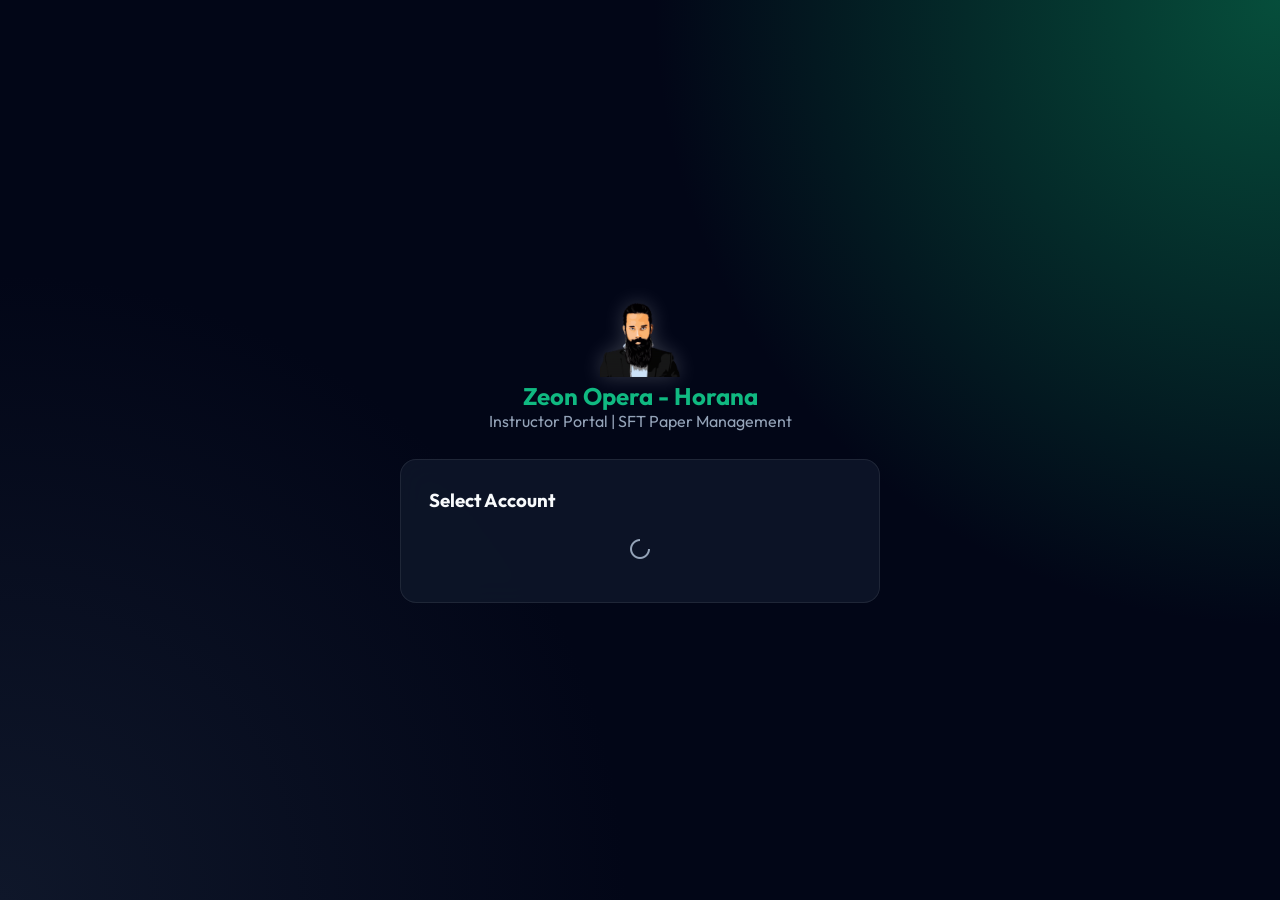
==== index.html @ e2527d13 "Add files via upload" ====
<!DOCTYPE html>
<html lang="si">
<head>
    <meta charset="UTF-8">
    <meta name="viewport" content="width=device-width, initial-scale=1.0, maximum-scale=1.0, user-scalable=no, viewport-fit=cover">
    <title>Paper Marking System - Instructor</title>
    <link rel="stylesheet" href="css/style.css">
    <!-- Boxicons -->
    <link href='https://unpkg.com/boxicons@2.1.4/css/boxicons.min.css' rel='stylesheet'>
    <!-- Supabase -->
    <script src="https://cdn.jsdelivr.net/npm/@supabase/supabase-js@2"></script>
    <!-- HTML5 QRCode -->
    <script src="https://unpkg.com/html5-qrcode" type="text/javascript"></script>
    <!-- QR Code Generator -->
    <script src="https://cdnjs.cloudflare.com/ajax/libs/qrcodejs/1.0.0/qrcode.min.js"></script>
    <!-- Reports -->
    <script src="https://cdnjs.cloudflare.com/ajax/libs/jspdf/2.5.1/jspdf.umd.min.js"></script>
    <script src="https://cdnjs.cloudflare.com/ajax/libs/jspdf-autotable/3.5.28/jspdf.plugin.autotable.min.js"></script>
    <!-- PWA -->
    <link rel="manifest" href="manifest.json">
    <meta name="theme-color" content="#10b981">
    <meta name="apple-mobile-web-app-capable" content="yes">
    <meta name="apple-mobile-web-app-status-bar-style" content="black-translucent">
    <link rel="icon" type="image/png" href="logo.png">
    <link rel="apple-touch-icon" href="logo.png">
</head>
<body>

    <!-- ===================== LOGIN VIEW ===================== -->
    <div class="app-login fade-in" id="app-container">

        <div class="login-box">
            <div class="logo-container">
                <img src="logo.png" alt="Logo">
                <h2 class="mt-2" style="color: var(--primary-color);">Zeon Opera - Horana</h2>
                <p class="text-muted">Instructor Portal | SFT Paper Management</p>
            </div>

            <div class="glass login-card">
                <h3 class="mb-4">Select Account</h3>
                <div class="avatar-list" id="instructor-list">
                    <div class="text-center w-100"><i class='bx bx-loader-alt bx-spin text-muted' style="font-size: 24px;"></i></div>
                </div>

                <div id="login-form" class="mt-4 d-none">
                    <h4 id="selected-name" class="mb-4 text-center">Name</h4>
                    <div class="input-group">
                        <label>Password / පින් අංකය</label>
                        <input type="password" id="login-password" placeholder="••••••••">
                    </div>
                    <button class="btn btn-primary w-100" style="width: 100%" onclick="loginWithPassword()">
                        <i class='bx bx-log-in'></i> Login
                    </button>

                    <div class="mt-4 text-center">
                        <p class="text-muted" style="font-size: 12px; letter-spacing: 1px;">ශ්‍රී ලාංකීය සිසුන්ගේ SFT BRAND එක</p>
                        <button class="btn" style="width: 100%" onclick="loginWithBiometrics()">
                            <i class='bx bx-fingerprint'></i> Face ID / Fingerprint
                        </button>
                    </div>

                    <div class="mt-4" style="display: flex; gap: 10px; border-top: 1px solid var(--border-color); padding-top: 20px;">
                        <a href="admin.html" class="btn" style="flex: 1; font-size: 13px; background: rgba(255,255,255,0.05);">
                            <i class='bx bx-shield-quarter'></i> Admin
                        </a>
                        <a href="student.html" class="btn" style="flex: 1; font-size: 13px; background: rgba(255,255,255,0.05);">
                            <i class='bx bx-user'></i> Student
                        </a>
                        <a href="https://malakapriyadarshana.lk" target="_blank" class="btn" style="flex: 1; font-size: 13px; background: rgba(16,185,129,0.08); color: var(--primary-color);">
                            <i class='bx bx-globe'></i> Website
                        </a>
                    </div>

                    <div class="mt-4">
                        <button class="btn btn-danger" style="width: 100%" onclick="requestPasswordReset()">
                            <i class='bx bx-reset'></i> Forgot Password? Request Reset
                        </button>
                    </div>
                </div>
            </div>
        </div>
    </div>

    <!-- ===================== DASHBOARD VIEW ===================== -->
    <div id="dashboard-view" class="dashboard-layout d-none">

        <!-- ===== PC: Left Sidebar ===== -->
        <aside class="pc-sidebar">
            <div class="sidebar-brand">
                <img src="MiniLogo.png" alt="Logo">
                <div>
                    <div class="brand-name">Zeon Opera</div>
                    <div class="brand-sub">Horana Branch</div>
                </div>
            </div>

            <nav class="sidebar-nav">
                <a href="#" class="sidebar-link active" id="pc-link-scanner" onclick="switchTab('scanner'); return false;">
                    <i class='bx bx-scan'></i>
                    <span>Scanner</span>
                </a>
                <a href="#" class="sidebar-link" id="pc-link-reports" onclick="switchTab('reports'); return false;">
                    <i class='bx bxs-file-pdf'></i>
                    <span>Reports</span>
                </a>
                <a href="#" class="sidebar-link" id="pc-link-profile" onclick="switchTab('profile'); return false;">
                    <i class='bx bx-user-circle'></i>
                    <span>Profile</span>
                </a>
            </nav>

            <div class="sidebar-footer">
                <div class="sidebar-user">
                    <img id="pc-user-avatar" src="https://via.placeholder.com/36" alt="Avatar">
                    <span id="pc-user-name">User</span>
                </div>
                <button class="btn btn-danger sidebar-logout" onclick="logout()">
                    <i class='bx bx-log-out'></i>
                    <span>Logout</span>
                </button>
                <a href="https://malakapriyadarshana.lk" target="_blank" class="sidebar-website-link">
                    <i class='bx bx-globe'></i> malakapriyadarshana.lk
                </a>
            </div>
        </aside>

        <!-- ===== Main Content Area ===== -->
        <main class="dashboard-main">

            <!-- Mobile Top Header -->
            <header class="mobile-header">
                <div class="mobile-header-brand">
                    <img src="MiniLogo.png" alt="Logo">
                    <div>
                        <span class="brand-name">Zeon Opera</span>
                        <span class="brand-sub">Horana</span>
                    </div>
                </div>
                <div class="mobile-header-right">
                    <span id="current-user-name" class="mobile-username"></span>
                    <img id="mobile-user-avatar" src="https://via.placeholder.com/36" alt="Avatar" class="mobile-avatar" onclick="switchTab('profile')">
                </div>
            </header>

            <!-- Content Sections -->
            <div class="content-area">

                <!-- Scanner Section -->
                <div id="scanner-section">
                    <div class="glass section-card">
                        <h3 class="mb-4"><i class='bx bx-scan'></i> Scan Class Card</h3>

                        <div class="input-group">
                            <label>Select Paper Number</label>
                            <select id="paper-select" onchange="toggleNoteField()">
                                <!-- JS will populate -->
                            </select>
                        </div>

                        <div id="note-group" class="input-group d-none">
                            <label id="note-label">Additional Note</label>
                            <input type="text" id="paper-note" placeholder="Type here...">
                        </div>

                        <div id="reader"></div>

                        <div class="mt-4 text-center">
                            <button id="start-scan-btn" class="btn btn-primary" style="width: 100%">
                                <i class='bx bx-camera'></i> Start Scanner
                            </button>
                            <button id="stop-scan-btn" class="btn btn-danger d-none" style="width: 100%">
                                <i class='bx bx-stop-circle'></i> Stop Scanner
                            </button>
                        </div>

                        <div class="input-group mt-4">
                            <label>Or enter ID manually:</label>
                            <div style="display: flex; gap: 10px;">
                                <input type="text" id="manual-id" placeholder="e.g. 241023" style="flex: 1;">
                                <button class="btn btn-primary" onclick="processManualId()">Mark</button>
                            </div>
                        </div>
                    </div>
                </div>

                <!-- Profile Section -->
                <div id="profile-section" class="d-none">
                    <div class="glass section-card">
                        <h3><i class='bx bx-user-circle'></i> Profile Settings</h3>

                        <div class="text-center mt-4 mb-4">
                            <div style="position: relative; display: inline-block;">
                                <img id="current-profile-img" src="https://via.placeholder.com/100" style="width: 100px; height: 100px; border-radius: 50%; object-fit: cover; border: 3px solid var(--primary-color);">
                                <label for="avatar-upload" style="position: absolute; bottom: 0; right: 0; background: var(--primary-color); width: 32px; height: 32px; border-radius: 50%; display: flex; align-items: center; justify-content: center; cursor: pointer; border: 2px solid var(--bg-color);">
                                    <i class='bx bx-camera' style="color: white; font-size: 18px;"></i>
                                </label>
                                <input type="file" id="avatar-upload" accept="image/*" style="display: none;" onchange="uploadAvatar(this)">
                            </div>
                            <p class="text-muted mt-2" style="font-size: 12px;">Tap camera to change avatar</p>
                        </div>

                        <div class="input-group mt-4">
                            <label>Change Password</label>
                            <input type="password" id="old-pass" placeholder="Current Password">
                            <input type="password" id="new-pass" placeholder="New Password" class="mt-4">
                            <button class="btn btn-primary mt-4" onclick="changePassword()">Update Password</button>
                        </div>

                        <hr style="border-color: var(--border-color); margin: 20px 0;">

                        <h4>Biometric Login</h4>
                        <p class="text-muted" style="font-size: 14px; margin-bottom: 15px;">Enable Face ID, Touch ID, or Screen Lock</p>
                        <button class="btn btn-primary w-100" onclick="setupBiometrics()">
                            <i class='bx bx-fingerprint'></i> Setup Biometrics
                        </button>
                        <button class="btn btn-danger w-100 mt-4" onclick="removeBiometrics()">
                            <i class='bx bx-trash'></i> Remove Biometrics
                        </button>

                        <button class="btn btn-danger w-100 mt-4" style="background: #ef4444;" onclick="logout()">
                            <i class='bx bx-log-out'></i> Logout Account
                        </button>
                    </div>

                    <div class="glass section-card mt-4" style="text-align: center;">
                        <h3><i class='bx bx-qr-scan'></i> Student Registration QR</h3>
                        <p class="text-muted" style="font-size: 13px; margin-bottom: 15px;">Students can scan this to update their details.</p>

                        <div id="student-qr-display" style="background: white; padding: 15px; display: inline-block; border-radius: 12px; margin-bottom: 15px;"></div>

                        <div style="display: flex; gap: 10px;">
                            <input type="text" id="share-link" readonly style="flex: 1; background: rgba(0,0,0,0.2); border: 1px solid var(--border-color); color: var(--text-color); padding: 10px; border-radius: 8px; font-size: 12px;">
                            <button class="btn btn-primary" onclick="copyShareLink()"><i class='bx bx-copy'></i></button>
                        </div>
                        <button class="btn btn-primary w-100 mt-4" onclick="downloadQR()">
                            <i class='bx bx-download'></i> Download QR Code
                        </button>
                    </div>
                </div>

                <!-- Reports Section -->
                <div id="reports-section" class="d-none">
                    <div class="glass section-card">
                        <h3><i class='bx bxs-file-pdf'></i> Export Attendance Report</h3>
                        <p class="text-muted mb-4" style="font-size: 13px;">Select papers and month to generate a marking checklist PDF.</p>

                        <div class="input-group">
                            <label>Filter by Month</label>
                            <input type="month" id="export-month">
                        </div>

                        <div style="margin-bottom: 15px; display: flex; gap: 10px;">
                            <button class="btn btn-primary" style="font-size: 12px; padding: 8px 12px;" onclick="selectAllPapers(true)">Select All</button>
                            <button class="btn" style="font-size: 12px; padding: 8px 12px;" onclick="selectAllPapers(false)">Deselect All</button>
                        </div>

                        <div id="export-paper-grid" class="grid-cards" style="grid-template-columns: repeat(auto-fill, minmax(130px, 1fr)); gap: 8px; max-height: 250px; overflow-y: auto; padding: 10px; background: rgba(0,0,0,0.2); border-radius: 12px; margin-bottom: 20px;"></div>

                        <button class="btn btn-primary w-100" onclick="generatePDF()">
                            <i class='bx bxs-file-pdf'></i> Generate PDF Report
                        </button>
                    </div>

                    <div class="table-container mt-4">
                        <div class="flex-between mb-4">
                            <h3>Detailed Attendance</h3>
                            <button class="btn btn-primary" style="padding: 6px 12px;" onclick="loadReports()"><i class='bx bx-refresh'></i></button>
                        </div>
                        <div style="overflow-x: auto;">
                            <table style="font-size: 13px;">
                                <thead>
                                    <tr>
                                        <th>ID</th>
                                        <th>Student Name</th>
                                        <th>Paper</th>
                                        <th>Time</th>
                                    </tr>
                                </thead>
                                <tbody id="detailed-attendance-table"></tbody>
                            </table>
                        </div>
                    </div>
                </div>

            </div><!-- end content-area -->
        </main>

        <!-- ===== Mobile: Bottom Nav Bar ===== -->
        <nav id="main-nav" class="mobile-nav">
            <a href="#" class="mobile-nav-item active" id="mob-link-scanner" onclick="switchTab('scanner'); return false;">
                <i class='bx bx-scan'></i>
                <span>Scanner</span>
            </a>
            <a href="#" class="mobile-nav-item" id="mob-link-reports" onclick="switchTab('reports'); return false;">
                <i class='bx bxs-file-pdf'></i>
                <span>Reports</span>
            </a>
            <a href="#" class="mobile-nav-item" id="mob-link-profile" onclick="switchTab('profile'); return false;">
                <i class='bx bx-user-circle'></i>
                <span>Profile</span>
            </a>
            <a href="https://malakapriyadarshana.lk" target="_blank" class="mobile-nav-item">
                <i class='bx bx-globe'></i>
                <span>Website</span>
            </a>
        </nav>

    </div><!-- end dashboard-layout -->

    <!-- Force Change Password Modal -->
    <div class="modal-overlay" id="force-pass-modal">
        <div class="modal-content glass">
            <h3>Welcome!</h3>
            <p class="text-muted mt-4">Please set a new password to continue.</p>
            <div class="input-group mt-4">
                <input type="password" id="force-new-pass" placeholder="New Password">
            </div>
            <button class="btn btn-primary w-100 mt-4" style="width: 100%" onclick="saveNewPassword()">Save & Continue</button>
        </div>
    </div>

    <!-- Success Modal -->
    <div class="modal-overlay" id="success-modal" onclick="closeSuccessModal()">
        <div class="modal-content glass text-center" style="border-color: var(--primary-color);">
            <i class='bx bxs-check-circle' style="font-size: 80px; color: var(--primary-color);"></i>
            <h2 class="mt-4">Success!</h2>
            <p id="success-msg" class="mt-2" style="font-size: 18px;"></p>
            <p class="text-muted mt-4" style="font-size: 12px;">Tap anywhere to close (Auto-closes in 5s)</p>
        </div>
    </div>

    <!-- Toast -->
    <div id="toast" class="toast">
        <i class='bx bx-info-circle'></i>
        <span id="toast-msg">Message</span>
    </div>

    <!-- Scripts -->
    <script src="js/supabase-config.js"></script>
    <script src="js/instructor.js"></script>
    <script>
        if ('serviceWorker' in navigator) {
            navigator.serviceWorker.register('sw.js');
        }
    </script>
</body>
</html>
---- css/style.css ----
@import url('https://fonts.googleapis.com/css2?family=Outfit:wght@300;400;500;600;700&display=swap');

/* ==============================
   CSS VARIABLES
============================== */
:root {
    --bg-color: #020617;
    --surface-color: rgba(15, 23, 42, 0.85);
    --primary-color: #10b981;
    --primary-glow: rgba(16, 185, 129, 0.35);
    --text-color: #f8fafc;
    --text-muted: #94a3b8;
    --border-color: rgba(255, 255, 255, 0.08);
    --danger-color: #f43f5e;
    --sidebar-width: 240px;
    --mobile-nav-height: 65px;
}

/* ==============================
   BASE
============================== */
* { margin: 0; padding: 0; box-sizing: border-box; font-family: 'Outfit', sans-serif; }

body {
    background: radial-gradient(circle at top right, #064e3b, transparent 40%),
                radial-gradient(circle at bottom left, #0f172a, transparent 40%),
                var(--bg-color);
    background-attachment: fixed;
    color: var(--text-color);
    min-height: 100vh;
    overflow-x: hidden;
}

/* ==============================
   GLASS UTILITY
============================== */
.glass {
    background: var(--surface-color);
    backdrop-filter: blur(14px);
    -webkit-backdrop-filter: blur(14px);
    border: 1px solid var(--border-color);
    border-radius: 16px;
}

/* ==============================
   ANIMATIONS
============================== */
@keyframes fadeIn {
    from { opacity: 0; transform: translateY(10px); }
    to { opacity: 1; transform: translateY(0); }
}
.fade-in { animation: fadeIn 0.4s ease forwards; }

/* ==============================
   BUTTONS
============================== */
.btn {
    background: var(--surface-color);
    color: var(--text-color);
    border: 1px solid var(--border-color);
    padding: 12px 20px;
    border-radius: 12px;
    font-size: 15px;
    font-weight: 500;
    cursor: pointer;
    transition: all 0.3s ease;
    display: inline-flex;
    align-items: center;
    justify-content: center;
    gap: 8px;
    text-decoration: none;
}
.btn:hover { background: rgba(255,255,255,0.1); }
.btn-primary {
    background: var(--primary-color);
    color: #fff;
    border: none;
    box-shadow: 0 4px 15px var(--primary-glow);
}
.btn-primary:hover {
    background: #059669;
    box-shadow: 0 6px 20px var(--primary-glow);
    transform: translateY(-2px);
}
.btn-danger { background: var(--danger-color); color: #fff; border: none; }
.w-100 { width: 100%; }

/* ==============================
   INPUTS
============================== */
.input-group {
    margin-bottom: 16px;
    display: flex;
    flex-direction: column;
    gap: 6px;
}
.input-group label { font-size: 14px; color: var(--text-muted); }
.input-group input,
.input-group select {
    background: rgba(0,0,0,0.25);
    border: 1px solid var(--border-color);
    color: var(--text-color);
    padding: 13px 14px;
    border-radius: 12px;
    font-size: 15px;
    outline: none;
    transition: all 0.3s ease;
    width: 100%;
}
.input-group input:focus,
.input-group select:focus {
    border-color: var(--primary-color);
    box-shadow: 0 0 0 2px var(--primary-glow);
}

/* ==============================
   SCANNER
============================== */
#reader { width: 100%; border-radius: 16px; overflow: hidden; border: 2px solid var(--border-color); }
#reader video { object-fit: cover; }

/* ==============================
   AVATARS (Login)
============================== */
.avatar-list {
    display: flex;
    gap: 15px;
    overflow-x: auto;
    padding: 10px 0;
    scrollbar-width: none;
}
.avatar-list::-webkit-scrollbar { display: none; }
.avatar-item {
    display: flex;
    flex-direction: column;
    align-items: center;
    gap: 8px;
    cursor: pointer;
    opacity: 0.6;
    transition: all 0.3s ease;
}
.avatar-item.active { opacity: 1; transform: scale(1.1); }
.avatar-item img { width: 60px; height: 60px; border-radius: 50%; border: 2px solid transparent; object-fit: cover; }
.avatar-item.active img { border-color: var(--primary-color); box-shadow: 0 0 15px var(--primary-glow); }
.avatar-item span { font-size: 12px; white-space: nowrap; }

/* ==============================
   LOGIN VIEW
============================== */
.app-login {
    min-height: 100vh;
    display: flex;
    align-items: center;
    justify-content: center;
    padding: 20px;
}
.login-box { width: 100%; max-width: 480px; }
.login-card { padding: 28px; }
.logo-container { text-align: center; margin-bottom: 28px; }
.logo-container img { height: 80px; object-fit: contain; filter: drop-shadow(0 0 10px rgba(255,255,255,0.2)); }

/* ==============================
   DASHBOARD LAYOUT
============================== */
.dashboard-layout {
    display: flex;
    min-height: 100vh;
}

/* ==============================
   PC SIDEBAR (≥769px)
============================== */
.pc-sidebar {
    width: var(--sidebar-width);
    background: rgba(10, 17, 35, 0.98);
    border-right: 1px solid var(--border-color);
    display: flex;
    flex-direction: column;
    position: fixed;
    left: 0; top: 0;
    height: 100vh;
    z-index: 100;
    padding: 24px 16px;
    transition: width 0.3s ease;
}

.sidebar-brand {
    display: flex;
    align-items: center;
    gap: 12px;
    margin-bottom: 36px;
    padding: 0 8px;
}
.sidebar-brand img { height: 36px; }
.brand-name { font-weight: 700; font-size: 15px; line-height: 1.2; }
.brand-sub { font-size: 11px; color: var(--text-muted); }

.sidebar-nav {
    display: flex;
    flex-direction: column;
    gap: 6px;
    flex: 1;
}

.sidebar-link {
    display: flex;
    align-items: center;
    gap: 12px;
    padding: 12px 14px;
    border-radius: 12px;
    color: var(--text-muted);
    text-decoration: none;
    font-size: 14px;
    font-weight: 500;
    transition: all 0.25s ease;
}
.sidebar-link i { font-size: 20px; flex-shrink: 0; }
.sidebar-link:hover { background: rgba(255,255,255,0.06); color: var(--text-color); }
.sidebar-link.active { background: rgba(16,185,129,0.12); color: var(--primary-color); }

.sidebar-footer {
    border-top: 1px solid var(--border-color);
    padding-top: 16px;
    display: flex;
    flex-direction: column;
    gap: 10px;
}

.sidebar-user {
    display: flex;
    align-items: center;
    gap: 10px;
    padding: 8px 6px;
}
.sidebar-user img { width: 36px; height: 36px; border-radius: 50%; object-fit: cover; border: 2px solid var(--primary-color); }
.sidebar-user span { font-size: 13px; font-weight: 600; }

.sidebar-logout {
    width: 100%;
    padding: 10px;
    font-size: 14px;
}

.sidebar-website-link {
    display: flex;
    align-items: center;
    justify-content: center;
    gap: 6px;
    font-size: 11px;
    color: var(--primary-color);
    text-decoration: none;
    padding: 6px;
    border-radius: 8px;
    background: rgba(16,185,129,0.06);
    transition: all 0.2s;
}
.sidebar-website-link:hover { background: rgba(16,185,129,0.15); }

/* ==============================
   MAIN CONTENT (PC)
============================== */
.dashboard-main {
    margin-left: var(--sidebar-width);
    flex: 1;
    display: flex;
    flex-direction: column;
    min-height: 100vh;
}

.content-area {
    padding: 32px;
    flex: 1;
    max-width: 900px;
    width: 100%;
}

.section-card { padding: 24px; }
.mt-4 { margin-top: 16px; }
.mb-4 { margin-bottom: 16px; }

/* Mobile header — hidden on PC */
.mobile-header { display: none; }

/* Mobile nav — hidden on PC */
.mobile-nav { display: none; }

/* ==============================
   MOBILE STYLES (≤768px)
============================== */
@media (max-width: 768px) {

    /* Hide PC sidebar */
    .pc-sidebar { display: none; }

    /* Full-width main */
    .dashboard-main { margin-left: 0; }

    .content-area {
        padding: 16px;
        padding-top: 72px;   /* space for mobile header */
        padding-bottom: calc(var(--mobile-nav-height) + env(safe-area-inset-bottom) + 10px);
    }

    .section-card { padding: 18px 16px; }

    /* Mobile Top Header */
    .mobile-header {
        display: flex;
        align-items: center;
        justify-content: space-between;
        position: fixed;
        top: 0; left: 0; right: 0;
        height: 60px;
        padding: 0 16px;
        padding-top: env(safe-area-inset-top);
        background: rgba(10, 17, 35, 0.97);
        backdrop-filter: blur(14px);
        border-bottom: 1px solid var(--border-color);
        z-index: 200;
    }
    .mobile-header-brand {
        display: flex;
        align-items: center;
        gap: 10px;
    }
    .mobile-header-brand img { height: 32px; }
    .mobile-header-brand .brand-name { font-size: 14px; font-weight: 700; display: block; line-height: 1.2; }
    .mobile-header-brand .brand-sub { font-size: 10px; color: var(--text-muted); display: block; }
    .mobile-header-right { display: flex; align-items: center; gap: 10px; }
    .mobile-username { font-size: 13px; color: var(--text-muted); }
    .mobile-avatar { width: 34px; height: 34px; border-radius: 50%; object-fit: cover; border: 2px solid var(--primary-color); cursor: pointer; }

    /* Mobile Bottom Nav */
    .mobile-nav {
        display: flex !important;
        position: fixed;
        bottom: 0; left: 0; right: 0;
        height: var(--mobile-nav-height);
        padding-bottom: env(safe-area-inset-bottom);
        background: rgba(10, 17, 35, 0.97);
        backdrop-filter: blur(14px);
        border-top: 1px solid var(--border-color);
        z-index: 200;
        justify-content: space-around;
        align-items: center;
    }
    .mobile-nav-item {
        display: flex;
        flex-direction: column;
        align-items: center;
        gap: 3px;
        color: var(--text-muted);
        text-decoration: none;
        font-size: 10px;
        font-weight: 500;
        padding: 8px 14px;
        border-radius: 12px;
        transition: all 0.2s ease;
    }
    .mobile-nav-item i { font-size: 22px; }
    .mobile-nav-item.active { color: var(--primary-color); }
    .mobile-nav-item.active i { filter: drop-shadow(0 0 6px var(--primary-color)); }

    /* Responsive grid */
    .grid-2 { grid-template-columns: 1fr !important; }
    .flex-between { flex-direction: column; align-items: flex-start; gap: 10px; }
    .flex-between > div { text-align: left !important; }

    h2 { font-size: 20px; }
    h3 { font-size: 17px; }

    .btn { font-size: 14px; padding: 11px 16px; }
    .input-group input,
    .input-group select { padding: 12px; font-size: 15px; }
}

/* ==============================
   MODALS
============================== */
.modal-overlay {
    position: fixed;
    inset: 0;
    background: rgba(0,0,0,0.8);
    backdrop-filter: blur(5px);
    display: flex;
    align-items: center;
    justify-content: center;
    z-index: 2000;
    opacity: 0;
    pointer-events: none;
    transition: opacity 0.3s ease;
}
.modal-overlay.active { opacity: 1; pointer-events: all; }
.modal-content {
    width: 90%;
    max-width: 420px;
    padding: 28px;
    transform: scale(0.9);
    transition: transform 0.3s ease;
}
.modal-overlay.active .modal-content { transform: scale(1); }
.close-btn {
    position: absolute;
    top: 15px; right: 15px;
    background: none; border: none;
    color: var(--text-color);
    font-size: 24px; cursor: pointer;
}

/* ==============================
   TOAST
============================== */
.toast {
    position: fixed;
    top: 20px;
    left: 50%;
    transform: translateX(-50%) translateY(-100px);
    padding: 12px 24px;
    border-radius: 30px;
    background: rgba(20, 30, 55, 0.95);
    border: 1px solid var(--border-color);
    color: white;
    font-weight: 500;
    box-shadow: 0 4px 20px rgba(0,0,0,0.4);
    z-index: 3000;
    transition: transform 0.4s cubic-bezier(0.175, 0.885, 0.32, 1.275);
    display: flex;
    align-items: center;
    gap: 10px;
    font-size: 14px;
    white-space: nowrap;
}
.toast.show { transform: translateX(-50%) translateY(0); }
.toast.success { border-left: 4px solid var(--primary-color); }
.toast.error { border-left: 4px solid var(--danger-color); }

/* ==============================
   TABLES & REPORTS
============================== */
.table-container {
    background: var(--surface-color);
    border-radius: 20px;
    border: 1px solid var(--border-color);
    padding: 24px;
    overflow: hidden;
}
table { width: 100%; border-collapse: separate; border-spacing: 0 8px; }
th { padding: 10px 14px; color: var(--text-muted); font-weight: 500; font-size: 13px; text-align: left; }
td { padding: 14px; background: rgba(255,255,255,0.03); font-size: 13px; }
tr td:first-child { border-radius: 12px 0 0 12px; }
tr td:last-child { border-radius: 0 12px 12px 0; }
tr:hover td { background: rgba(16,185,129,0.05); }

.badge { padding: 4px 10px; border-radius: 8px; font-size: 11px; font-weight: 600; }
.badge-success { background: rgba(16,185,129,0.12); color: var(--primary-color); }
.badge-warning { background: rgba(245,158,11,0.12); color: #f59e0b; }

.grid-cards { display: grid; gap: 12px; }
.grid-2 { display: grid; grid-template-columns: 1fr 1fr; gap: 10px; }

/* ==============================
   UTILS
============================== */
.text-center { text-align: center; }
.text-muted { color: var(--text-muted); }
.d-none { display: none !important; }
.flex-between { display: flex; justify-content: space-between; align-items: center; }
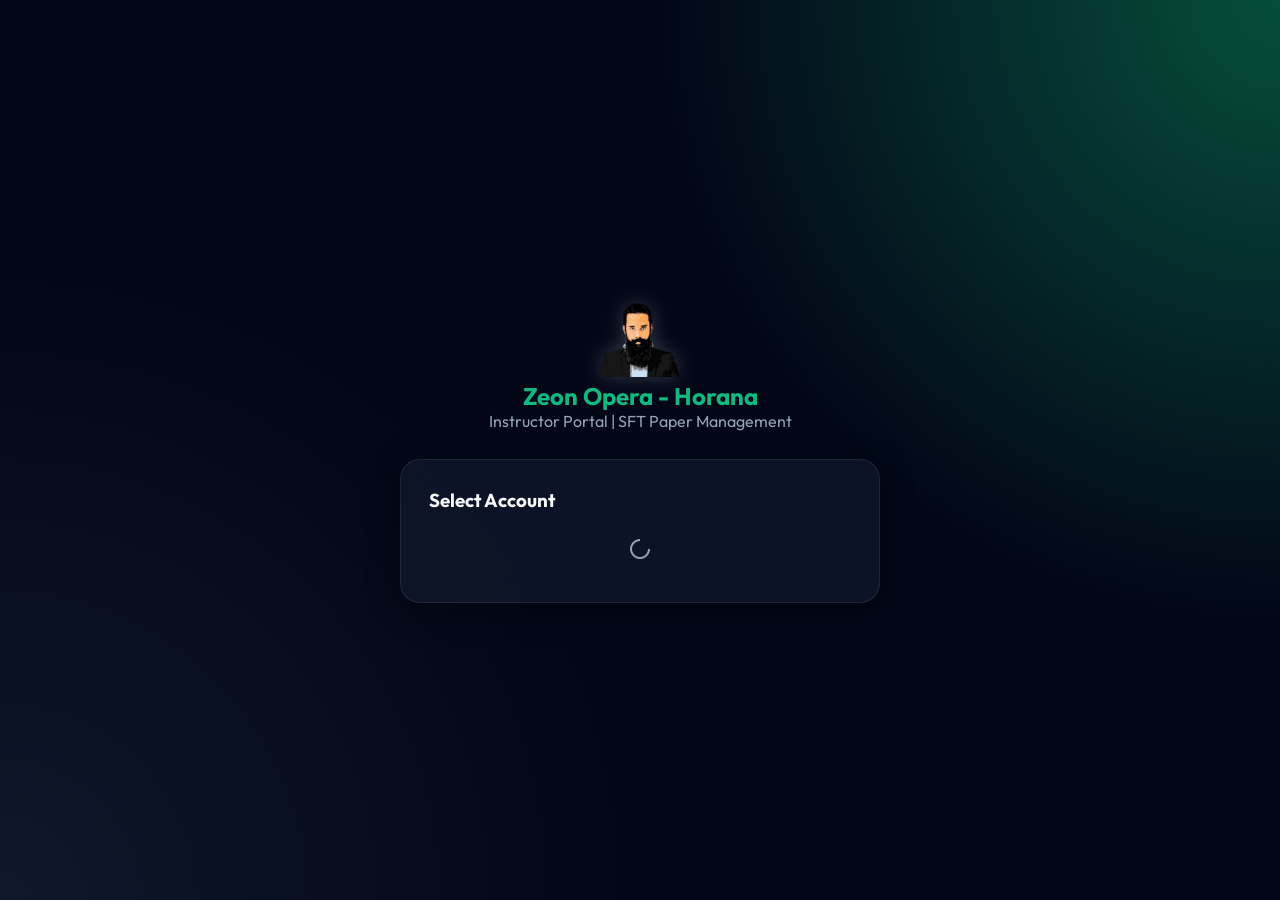
==== commit 66b73bd4: "Add files via upload" ====
--- a/index.html
+++ b/index.html
@@ -3,7 +3,16 @@
 <head>
     <meta charset="UTF-8">
     <meta name="viewport" content="width=device-width, initial-scale=1.0, maximum-scale=1.0, user-scalable=no, viewport-fit=cover">
-    <title>Paper Marking System - Instructor</title>
+    <title>SFT Paper Marking System - Zeon Opera</title>
+    <meta name="description" content="Professional Paper Management & Attendance System for Zeon Opera SFT Classes by Malaka Priyadarshana Sir.">
+    <meta name="author" content="Zeon Opera Horana">
+    
+    <!-- Open Graph / Social Media -->
+    <meta property="og:type" content="website">
+    <meta property="og:title" content="SFT Paper Marking System">
+    <meta property="og:description" content="Mobile-optimized attendance and paper management system.">
+    <meta property="og:image" content="logo.png">
+
     <link rel="stylesheet" href="css/style.css">
     <!-- Boxicons -->
     <link href='https://unpkg.com/boxicons@2.1.4/css/boxicons.min.css' rel='stylesheet'>
@@ -99,9 +108,17 @@
                     <i class='bx bx-scan'></i>
                     <span>Scanner</span>
                 </a>
+                <a href="#" class="sidebar-link" id="pc-link-attendance" onclick="switchTab('attendance'); return false;">
+                    <i class='bx bx-list-check'></i>
+                    <span>Attendance</span>
+                </a>
                 <a href="#" class="sidebar-link" id="pc-link-reports" onclick="switchTab('reports'); return false;">
                     <i class='bx bxs-file-pdf'></i>
                     <span>Reports</span>
+                </a>
+                <a href="#" class="sidebar-link" id="pc-link-papers" onclick="switchTab('papers'); return false;">
+                    <i class='bx bx-book-content'></i>
+                    <span>Papers</span>
                 </a>
                 <a href="#" class="sidebar-link" id="pc-link-profile" onclick="switchTab('profile'); return false;">
                     <i class='bx bx-user-circle'></i>
@@ -110,6 +127,15 @@
             </nav>
 
             <div class="sidebar-footer">
+                <!-- Remote Scanner QR (PC only) -->
+                <div id="pc-remote-scanner" class="glass" style="margin-bottom: 20px; padding: 12px; border-radius: 12px; text-align: center; border: 1px solid rgba(16,185,129,0.2);">
+                    <p style="font-size: 11px; color: var(--text-muted); margin-bottom: 8px;">REMOTE SCANNER</p>
+                    <div id="remote-scanner-qr" style="background: white; padding: 8px; border-radius: 8px; display: inline-block;"></div>
+                    <p id="remote-status" style="font-size: 10px; color: var(--text-muted); margin-top: 8px;">
+                        <i class='bx bx-mobile-alt'></i> Scan to connect phone
+                    </p>
+                </div>
+
                 <div class="sidebar-user">
                     <img id="pc-user-avatar" src="https://via.placeholder.com/36" alt="Avatar">
                     <span id="pc-user-name">User</span>
@@ -118,9 +144,6 @@
                     <i class='bx bx-log-out'></i>
                     <span>Logout</span>
                 </button>
-                <a href="https://malakapriyadarshana.lk" target="_blank" class="sidebar-website-link">
-                    <i class='bx bx-globe'></i> malakapriyadarshana.lk
-                </a>
             </div>
         </aside>
 
@@ -179,6 +202,63 @@
                                 <input type="text" id="manual-id" placeholder="e.g. 241023" style="flex: 1;">
                                 <button class="btn btn-primary" onclick="processManualId()">Mark</button>
                             </div>
+                        </div>
+                    </div>
+                </div>
+
+                <!-- Attendance Section -->
+                <div id="attendance-section" class="d-none">
+                    <div class="table-container">
+                        <div class="flex-between mb-4">
+                            <h3><i class='bx bx-list-check'></i> Attendance Management</h3>
+                            <button class="btn btn-primary" style="padding: 6px 12px;" onclick="loadReports()"><i class='bx bx-refresh'></i></button>
+                        </div>
+                        <div style="overflow-x: auto;">
+                            <table style="font-size: 13px;">
+                                <thead>
+                                    <tr>
+                                        <th>ID</th>
+                                        <th>Student Name</th>
+                                        <th>Paper</th>
+                                        <th>Date / Time</th>
+                                        <th>Scanned By</th>
+                                        <th style="width: 80px;">Action</th>
+                                    </tr>
+                                </thead>
+                                <tbody id="detailed-attendance-table"></tbody>
+                            </table>
+                        </div>
+                    </div>
+                </div>
+
+                <!-- Papers Section -->
+                <div id="papers-section" class="d-none">
+                    <div class="glass section-card">
+                        <div class="flex-between mb-4">
+                            <h3><i class='bx bx-book-content'></i> Paper Management</h3>
+                            <button class="btn btn-primary" style="padding:6px 14px; font-size:13px;" onclick="openAddPaperModal()">
+                                <i class='bx bx-plus'></i> Add Paper
+                            </button>
+                        </div>
+
+                        <div id="papers-loading" class="text-center" style="padding:20px 0; color:var(--text-muted); font-size:13px;">
+                            <i class='bx bx-loader-alt bx-spin'></i> Loading papers...
+                        </div>
+
+                        <div id="papers-table-wrap" style="display:none; overflow-x:auto;">
+                            <table style="font-size:12px;">
+                                <thead>
+                                    <tr>
+                                        <th style="width:32px;">#</th>
+                                        <th>Paper Name</th>
+                                        <th>Category</th>
+                                        <th>Code</th>
+                                        <th>Status</th>
+                                        <th style="width:40px;"></th>
+                                    </tr>
+                                </thead>
+                                <tbody id="papers-list"></tbody>
+                            </table>
                         </div>
                     </div>
                 </div>
@@ -236,9 +316,9 @@
                             <i class='bx bx-download'></i> Download QR Code
                         </button>
                     </div>
-                </div>
-
-                <!-- Reports Section -->
+
+                </div><!-- end profile-section -->
+
                 <div id="reports-section" class="d-none">
                     <div class="glass section-card">
                         <h3><i class='bx bxs-file-pdf'></i> Export Attendance Report</h3>
@@ -260,26 +340,6 @@
                             <i class='bx bxs-file-pdf'></i> Generate PDF Report
                         </button>
                     </div>
-
-                    <div class="table-container mt-4">
-                        <div class="flex-between mb-4">
-                            <h3>Detailed Attendance</h3>
-                            <button class="btn btn-primary" style="padding: 6px 12px;" onclick="loadReports()"><i class='bx bx-refresh'></i></button>
-                        </div>
-                        <div style="overflow-x: auto;">
-                            <table style="font-size: 13px;">
-                                <thead>
-                                    <tr>
-                                        <th>ID</th>
-                                        <th>Student Name</th>
-                                        <th>Paper</th>
-                                        <th>Time</th>
-                                    </tr>
-                                </thead>
-                                <tbody id="detailed-attendance-table"></tbody>
-                            </table>
-                        </div>
-                    </div>
                 </div>
 
             </div><!-- end content-area -->
@@ -289,19 +349,23 @@
         <nav id="main-nav" class="mobile-nav">
             <a href="#" class="mobile-nav-item active" id="mob-link-scanner" onclick="switchTab('scanner'); return false;">
                 <i class='bx bx-scan'></i>
-                <span>Scanner</span>
+                <span>Scan</span>
+            </a>
+            <a href="#" class="mobile-nav-item" id="mob-link-attendance" onclick="switchTab('attendance'); return false;">
+                <i class='bx bx-list-check'></i>
+                <span>History</span>
             </a>
             <a href="#" class="mobile-nav-item" id="mob-link-reports" onclick="switchTab('reports'); return false;">
                 <i class='bx bxs-file-pdf'></i>
-                <span>Reports</span>
+                <span>PDF</span>
+            </a>
+            <a href="#" class="mobile-nav-item" id="mob-link-papers" onclick="switchTab('papers'); return false;">
+                <i class='bx bx-book-content'></i>
+                <span>Papers</span>
             </a>
             <a href="#" class="mobile-nav-item" id="mob-link-profile" onclick="switchTab('profile'); return false;">
                 <i class='bx bx-user-circle'></i>
-                <span>Profile</span>
-            </a>
-            <a href="https://malakapriyadarshana.lk" target="_blank" class="mobile-nav-item">
-                <i class='bx bx-globe'></i>
-                <span>Website</span>
+                <span>User</span>
             </a>
         </nav>
 
@@ -321,11 +385,147 @@
 
     <!-- Success Modal -->
     <div class="modal-overlay" id="success-modal" onclick="closeSuccessModal()">
-        <div class="modal-content glass text-center" style="border-color: var(--primary-color);">
-            <i class='bx bxs-check-circle' style="font-size: 80px; color: var(--primary-color);"></i>
-            <h2 class="mt-4">Success!</h2>
-            <p id="success-msg" class="mt-2" style="font-size: 18px;"></p>
+        <div class="modal-content glass text-center" style="border-color: var(--primary-color); max-width: 400px;">
+            <i class='bx bxs-check-circle' style="font-size: 60px; color: var(--primary-color);"></i>
+            <h2 class="mt-2" style="color: var(--primary-color);">Attendance Marked!</h2>
+            
+            <div class="glass mt-4" style="background: rgba(16,185,129,0.05); padding: 15px; border-radius: 12px; text-align: left; border: 1px solid rgba(16,185,129,0.2);">
+                <div style="margin-bottom: 8px;">
+                    <span class="text-muted" style="font-size: 11px;">STUDENT NAME</span>
+                    <div id="success-student-name" style="font-weight: 700; font-size: 18px;">—</div>
+                </div>
+                <div style="display: flex; gap: 20px;">
+                    <div style="flex: 1;">
+                        <span class="text-muted" style="font-size: 11px;">CLASS ID</span>
+                        <div id="success-student-id" style="font-weight: 600; color: var(--primary-color);">—</div>
+                    </div>
+                    <div style="flex: 1;">
+                        <span class="text-muted" style="font-size: 11px;">PAPER</span>
+                        <div id="success-paper-num" style="font-weight: 600;">—</div>
+                    </div>
+                </div>
+            </div>
+
             <p class="text-muted mt-4" style="font-size: 12px;">Tap anywhere to close (Auto-closes in 5s)</p>
+        </div>
+    </div>
+
+    <!-- Warning Modal (Duplicate Block) -->
+    <div class="modal-overlay" id="warning-modal" onclick="closeWarningModal()">
+        <div class="modal-content glass text-center" style="border-color: var(--danger-color);">
+            <i class='bx bxs-error-circle' style="font-size: 80px; color: var(--danger-color);"></i>
+            <h2 class="mt-4" style="color: var(--danger-color);">Duplicate Entry!</h2>
+            <p id="warning-msg" class="mt-2" style="font-size: 18px; font-weight: 600;"></p>
+            <p class="text-muted mt-4" style="font-size: 12px;">This student has already submitted this paper.<br>Tap anywhere to close.</p>
+        </div>
+    </div>
+
+
+    <!-- Add Paper Modal -->
+    <div class="modal-overlay" id="add-paper-modal">
+        <div class="modal-content glass" style="max-width:420px;">
+            <button class="close-btn" onclick="closeAddPaperModal()">&times;</button>
+            <h3 style="margin-bottom:20px;"><i class='bx bx-book-add' style="color:var(--primary-color);"></i> Add New Paper</h3>
+
+            <div class="input-group">
+                <label>Category <span style="color:var(--danger-color)">*</span></label>
+                <input type="text" id="new-paper-category" placeholder="e.g. Black Paper, Special, Model Exam">
+            </div>
+            <div class="input-group">
+                <label>Paper Number / Full Name <span style="color:var(--danger-color)">*</span></label>
+                <input type="text" id="new-paper-number" placeholder="e.g. Black Paper 61, Model Exam A">
+                <small class="text-muted" style="font-size:11px; margin-top:4px; display:block;">This name is used in attendance records — must be unique.</small>
+            </div>
+            <div class="input-group">
+                <label>Unique Code <span class="text-muted" style="font-size:11px;">(Optional)</span></label>
+                <input type="text" id="new-paper-code" placeholder="e.g. BP61, MEA">
+            </div>
+            <div class="input-group">
+                <label>Sort Order <span class="text-muted" style="font-size:11px;">(Optional)</span></label>
+                <input type="number" id="new-paper-sort" placeholder="e.g. 100" value="100">
+            </div>
+
+            <div style="display:flex; gap:10px; margin-top:20px;">
+                <button class="btn btn-primary" style="flex:1;" onclick="addPaper()">
+                    <i class='bx bx-check'></i> Save Paper
+                </button>
+                <button class="btn btn-danger" onclick="closeAddPaperModal()">Cancel</button>
+            </div>
+        </div>
+    </div>
+
+    <!-- Edit Attendance Modal -->
+    <div class="modal-overlay" id="edit-attendance-modal">
+        <div class="modal-content glass" style="max-width:400px;">
+            <button class="close-btn" onclick="closeEditAttendanceModal()">&times;</button>
+            <h3 class="mb-4"><i class='bx bx-edit' style="color: var(--primary-color);"></i> Edit Attendance</h3>
+            
+            <div class="input-group">
+                <label>Student ID</label>
+                <input type="text" id="edit-att-id" readonly style="background: rgba(0,0,0,0.2);">
+            </div>
+
+            <div class="input-group">
+                <label>Change Paper</label>
+                <select id="edit-att-paper">
+                    <!-- Populated by JS -->
+                </select>
+            </div>
+
+            <div class="input-group">
+                <label>Note</label>
+                <input type="text" id="edit-att-note" placeholder="Optional note">
+            </div>
+
+            <input type="hidden" id="edit-att-row-id">
+
+            <div style="display: flex; gap: 10px; margin-top: 20px;">
+                <button class="btn btn-primary" style="flex: 1;" onclick="saveEditedAttendance()">
+                    <i class='bx bx-save'></i> Save Changes
+                </button>
+                <button class="btn btn-danger" onclick="closeEditAttendanceModal()">Cancel</button>
+            </div>
+        </div>
+    </div>
+
+    <!-- Student Info Modal -->
+    <div class="modal-overlay" id="student-info-modal">
+        <div class="modal-content glass" style="max-width:400px; text-align: center;">
+            <button class="close-btn" onclick="closeStudentInfoModal()">&times;</button>
+            <div id="student-info-found">
+                <div style="margin-bottom: 20px;">
+                    <i class='bx bx-user-pin' style="font-size: 60px; color: var(--primary-color);"></i>
+                </div>
+                <h2 id="info-student-name">Student Name</h2>
+                <p id="info-student-id" class="text-muted" style="font-size: 18px; font-weight: 600; color: var(--primary-color);"></p>
+                
+                <div class="glass" style="background: rgba(255,255,255,0.03); padding: 15px; border-radius: 12px; margin-top: 20px; text-align: left;">
+                    <div style="margin-bottom: 10px;">
+                        <span class="text-muted" style="font-size: 12px;">NIC:</span>
+                        <div id="info-student-nic" style="font-weight: 500;">—</div>
+                    </div>
+                    <div>
+                        <span class="text-muted" style="font-size: 12px;">Email:</span>
+                        <div id="info-student-email" style="font-weight: 500;">—</div>
+                    </div>
+                </div>
+
+                <button class="btn btn-primary w-100 mt-4" onclick="closeStudentInfoModal()">Close</button>
+            </div>
+
+            <div id="student-info-not-found" class="d-none">
+                <div style="margin-bottom: 20px;">
+                    <i class='bx bx-user-x' style="font-size: 60px; color: var(--danger-color);"></i>
+                </div>
+                <h2 style="color: var(--danger-color);">Account Not Found</h2>
+                <p class="mt-2">මෙම Class ID එකට අඳාල ගිණුමක් පද්ධතියේ නැත.</p>
+                <p class="text-muted mt-2" style="font-size: 13px;">කරුණාකර ශිෂ්‍යයා ලියාපදිංචි වීමට යොමු කරන්න.</p>
+                
+                <button class="btn btn-primary w-100 mt-4" onclick="copyShareLink()">
+                    <i class='bx bx-share-alt'></i> Share Registration Link
+                </button>
+                <button class="btn btn-danger w-100 mt-2" onclick="closeStudentInfoModal()">Close</button>
+            </div>
         </div>
     </div>
 
--- a/css/style.css
+++ b/css/style.css
@@ -6,14 +6,17 @@
 :root {
     --bg-color: #020617;
     --surface-color: rgba(15, 23, 42, 0.85);
+    --surface-hover: rgba(30, 41, 59, 0.7);
     --primary-color: #10b981;
     --primary-glow: rgba(16, 185, 129, 0.35);
+    --secondary-color: #6366f1;
     --text-color: #f8fafc;
     --text-muted: #94a3b8;
     --border-color: rgba(255, 255, 255, 0.08);
     --danger-color: #f43f5e;
-    --sidebar-width: 240px;
-    --mobile-nav-height: 65px;
+    --sidebar-width: 260px;
+    --mobile-nav-height: 70px;
+    --glass-blur: 16px;
 }
 
 /* ==============================
@@ -36,11 +39,18 @@
 ============================== */
 .glass {
     background: var(--surface-color);
-    backdrop-filter: blur(14px);
-    -webkit-backdrop-filter: blur(14px);
+    backdrop-filter: blur(var(--glass-blur));
+    -webkit-backdrop-filter: blur(var(--glass-blur));
     border: 1px solid var(--border-color);
-    border-radius: 16px;
-}
+    border-radius: 20px;
+    box-shadow: 0 8px 32px 0 rgba(0, 0, 0, 0.37);
+}
+
+/* Custom Scrollbar */
+::-webkit-scrollbar { width: 6px; height: 6px; }
+::-webkit-scrollbar-track { background: transparent; }
+::-webkit-scrollbar-thumb { background: rgba(255,255,255,0.1); border-radius: 10px; }
+::-webkit-scrollbar-thumb:hover { background: var(--primary-color); }
 
 /* ==============================
    ANIMATIONS
@@ -206,17 +216,17 @@
     display: flex;
     align-items: center;
     gap: 12px;
-    padding: 12px 14px;
-    border-radius: 12px;
+    padding: 14px 16px;
+    border-radius: 14px;
     color: var(--text-muted);
     text-decoration: none;
     font-size: 14px;
     font-weight: 500;
-    transition: all 0.25s ease;
+    transition: all 0.3s cubic-bezier(0.4, 0, 0.2, 1);
 }
 .sidebar-link i { font-size: 20px; flex-shrink: 0; }
-.sidebar-link:hover { background: rgba(255,255,255,0.06); color: var(--text-color); }
-.sidebar-link.active { background: rgba(16,185,129,0.12); color: var(--primary-color); }
+.sidebar-link:hover { background: rgba(255,255,255,0.06); color: var(--text-color); transform: translateX(4px); }
+.sidebar-link.active { background: linear-gradient(90deg, rgba(16,185,129,0.15), transparent); color: var(--primary-color); border-left: 3px solid var(--primary-color); }
 
 .sidebar-footer {
     border-top: 1px solid var(--border-color);
@@ -241,20 +251,6 @@
     font-size: 14px;
 }
 
-.sidebar-website-link {
-    display: flex;
-    align-items: center;
-    justify-content: center;
-    gap: 6px;
-    font-size: 11px;
-    color: var(--primary-color);
-    text-decoration: none;
-    padding: 6px;
-    border-radius: 8px;
-    background: rgba(16,185,129,0.06);
-    transition: all 0.2s;
-}
-.sidebar-website-link:hover { background: rgba(16,185,129,0.15); }
 
 /* ==============================
    MAIN CONTENT (PC)
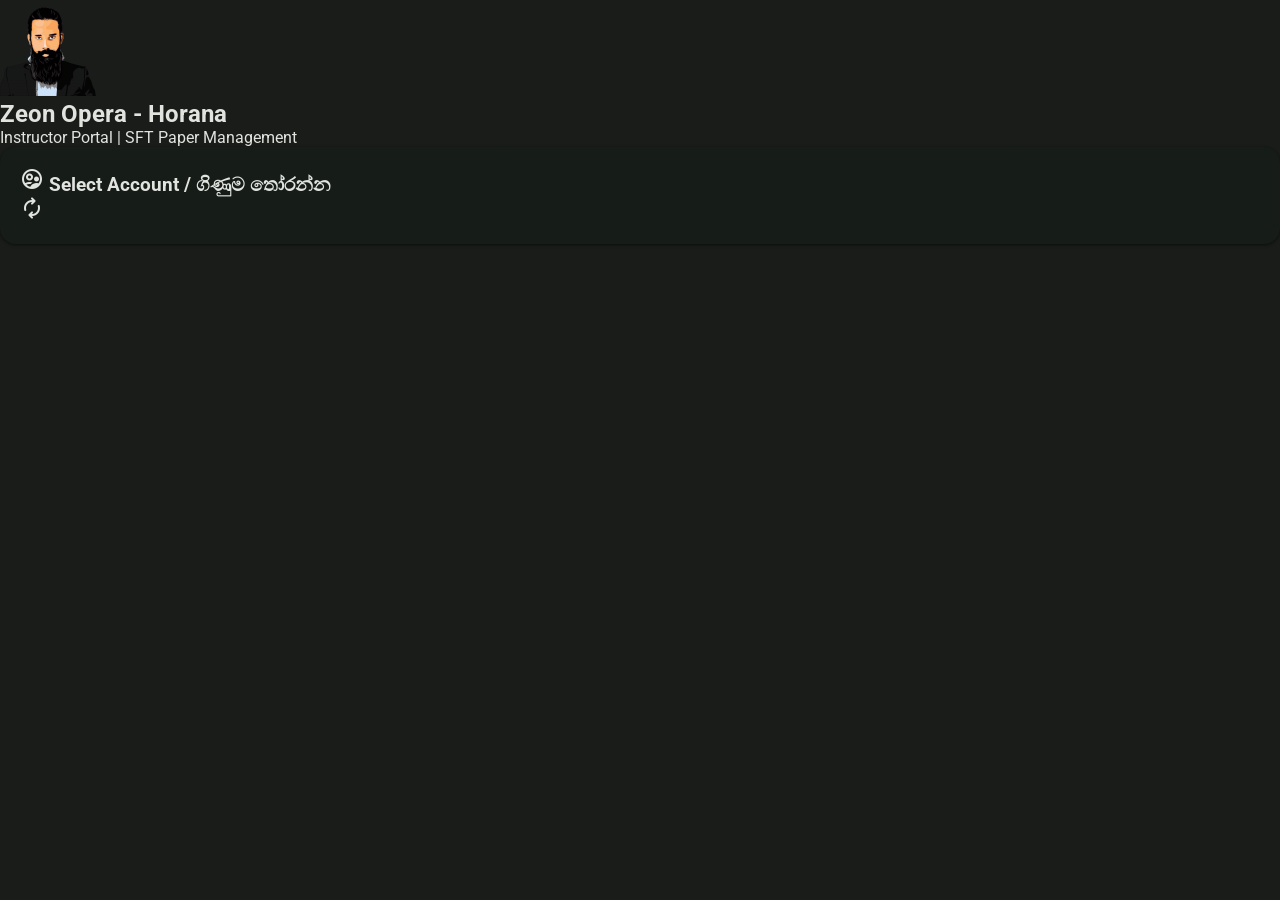
==== commit 7608f8be: "Add files via upload" ====
--- a/index.html
+++ b/index.html
@@ -1,5 +1,5 @@
 <!DOCTYPE html>
-<html lang="si">
+<html lang="si" class="dark">
 <head>
     <meta charset="UTF-8">
     <meta name="viewport" content="width=device-width, initial-scale=1.0, maximum-scale=1.0, user-scalable=no, viewport-fit=cover">
@@ -13,76 +13,134 @@
     <meta property="og:description" content="Mobile-optimized attendance and paper management system.">
     <meta property="og:image" content="logo.png">
 
+    <!-- CSS System -->
     <link rel="stylesheet" href="css/style.css">
-    <!-- Boxicons -->
-    <link href='https://unpkg.com/boxicons@2.1.4/css/boxicons.min.css' rel='stylesheet'>
-    <!-- Supabase -->
+    
+    <!-- Google Fonts: Roboto & Material Symbols Rounded -->
+    <link href="https://fonts.googleapis.com/css2?family=Roboto:wght@300;400;500;700&display=swap" rel="stylesheet">
+    <link href="https://fonts.googleapis.com/css2?family=Material+Symbols+Rounded:opsz,wght,FILL,GRAD@20..48,100..700,0..1,-50..200" rel="stylesheet" />
+    
+    <!-- Supabase & HTML5 QR Library -->
     <script src="https://cdn.jsdelivr.net/npm/@supabase/supabase-js@2"></script>
-    <!-- HTML5 QRCode -->
     <script src="https://unpkg.com/html5-qrcode" type="text/javascript"></script>
-    <!-- QR Code Generator -->
     <script src="https://cdnjs.cloudflare.com/ajax/libs/qrcodejs/1.0.0/qrcode.min.js"></script>
-    <!-- Reports -->
+    
+    <!-- PDF Generation Libraries -->
     <script src="https://cdnjs.cloudflare.com/ajax/libs/jspdf/2.5.1/jspdf.umd.min.js"></script>
     <script src="https://cdnjs.cloudflare.com/ajax/libs/jspdf-autotable/3.5.28/jspdf.plugin.autotable.min.js"></script>
-    <!-- PWA -->
+    
+    <!-- Progressive Web App Setup -->
     <link rel="manifest" href="manifest.json">
-    <meta name="theme-color" content="#10b981">
+    <meta name="theme-color" content="#191C19">
     <meta name="apple-mobile-web-app-capable" content="yes">
     <meta name="apple-mobile-web-app-status-bar-style" content="black-translucent">
     <link rel="icon" type="image/png" href="logo.png">
     <link rel="apple-touch-icon" href="logo.png">
+
+    <!-- Tailwind Config for adaptive layouts -->
+    <script src="https://cdn.tailwindcss.com"></script>
+    <script>
+        tailwind.config = {
+            darkMode: 'class',
+            theme: {
+                extend: {
+                    fontFamily: {
+                        sans: ['Roboto', 'sans-serif'],
+                    },
+                    colors: {
+                        m3: {
+                            primary: '#80DCA0',
+                            onPrimary: '#00391E',
+                            primaryContainer: '#00522E',
+                            onPrimaryContainer: '#9CF9BA',
+                            secondary: '#B4CCB7',
+                            onSecondary: '#203525',
+                            secondaryContainer: '#364B3B',
+                            onSecondaryContainer: '#D0E8D2',
+                            tertiary: '#A1CFD2',
+                            onTertiary: '#00373A',
+                            tertiaryContainer: '#1E4E51',
+                            onTertiaryContainer: '#BCEBEE',
+                            background: '#191C19',
+                            onBackground: '#E1E3DF',
+                            surface: '#121412',
+                            onSurface: '#E1E3DF',
+                            surfaceVariant: '#414942',
+                            onSurfaceVariant: '#C1C8C1',
+                            outline: '#8B938B',
+                        }
+                    }
+                }
+            }
+        }
+    </script>
 </head>
-<body>
+<body class="antialiased bg-m3-background text-m3-onBackground">
 
     <!-- ===================== LOGIN VIEW ===================== -->
-    <div class="app-login fade-in" id="app-container">
-
-        <div class="login-box">
-            <div class="logo-container">
-                <img src="logo.png" alt="Logo">
-                <h2 class="mt-2" style="color: var(--primary-color);">Zeon Opera - Horana</h2>
-                <p class="text-muted">Instructor Portal | SFT Paper Management</p>
-            </div>
-
-            <div class="glass login-card">
-                <h3 class="mb-4">Select Account</h3>
-                <div class="avatar-list" id="instructor-list">
-                    <div class="text-center w-100"><i class='bx bx-loader-alt bx-spin text-muted' style="font-size: 24px;"></i></div>
-                </div>
-
-                <div id="login-form" class="mt-4 d-none">
-                    <h4 id="selected-name" class="mb-4 text-center">Name</h4>
-                    <div class="input-group">
-                        <label>Password / පින් අංකය</label>
-                        <input type="password" id="login-password" placeholder="••••••••">
-                    </div>
-                    <button class="btn btn-primary w-100" style="width: 100%" onclick="loginWithPassword()">
-                        <i class='bx bx-log-in'></i> Login
+    <div class="app-login flex flex-col justify-center items-center px-4" id="app-container">
+        <div class="login-box w-full max-w-md my-8">
+            <div class="logo-container text-center mb-8 flex flex-col items-center">
+                <img src="logo.png" alt="Logo" class="w-20 h-20 object-contain mb-4 filter drop-shadow-[0_0_12px_rgba(128,220,160,0.25)]">
+                <h2 class="text-2xl font-bold text-m3-primary tracking-wide">Zeon Opera - Horana</h2>
+                <p class="text-sm text-m3-onSurfaceVariant mt-1">Instructor Portal | SFT Paper Management</p>
+            </div>
+
+            <div class="m3-card m3-card-elevated border border-m3-outline/10">
+                <h3 class="text-lg font-medium text-m3-onSurface mb-6 flex items-center gap-2">
+                    <span class="material-symbols-rounded text-m3-primary">supervised_user_circle</span>
+                    Select Account / ගිණුම තෝරන්න
+                </h3>
+                
+                <!-- Avatar selection grid -->
+                <div class="avatar-list flex gap-4 overflow-x-auto pb-4 scrollbar-thin scroll-smooth" id="instructor-list">
+                    <div class="text-center w-full py-4">
+                        <span class="material-symbols-rounded animate-spin text-m3-onSurfaceVariant text-2xl">autorenew</span>
+                    </div>
+                </div>
+
+                <!-- Password/Biometric Form -->
+                <div id="login-form" class="mt-6 pt-6 border-t border-m3-outline/20 d-none fade-in">
+                    <h4 id="selected-name" class="text-xl font-medium text-center text-m3-primary mb-6">Instructor Name</h4>
+                    
+                    <div class="m3-input-group">
+                        <label for="login-password">Password / පින් අංකය</label>
+                        <input type="password" id="login-password" class="m3-input-field m3-input-field-outlined" placeholder="••••••••">
+                    </div>
+                    
+                    <button class="m3-btn m3-btn-filled w-full mt-4 ripple-target" onclick="loginWithPassword()">
+                        <span class="material-symbols-rounded">login</span>
+                        Login to Portal
                     </button>
 
-                    <div class="mt-4 text-center">
-                        <p class="text-muted" style="font-size: 12px; letter-spacing: 1px;">ශ්‍රී ලාංකීය සිසුන්ගේ SFT BRAND එක</p>
-                        <button class="btn" style="width: 100%" onclick="loginWithBiometrics()">
-                            <i class='bx bx-fingerprint'></i> Face ID / Fingerprint
+                    <div class="mt-6 text-center">
+                        <p class="text-xs text-m3-onSurfaceVariant tracking-widest uppercase mb-3">ශ්‍රී ලාංකීය සිසුන්ගේ SFT BRAND එක</p>
+                        <button class="m3-btn m3-btn-tonal w-full ripple-target flex items-center justify-center gap-2" onclick="loginWithBiometrics()">
+                            <span class="material-symbols-rounded">fingerprint</span>
+                            Face ID / Touch ID
                         </button>
                     </div>
 
-                    <div class="mt-4" style="display: flex; gap: 10px; border-top: 1px solid var(--border-color); padding-top: 20px;">
-                        <a href="admin.html" class="btn" style="flex: 1; font-size: 13px; background: rgba(255,255,255,0.05);">
-                            <i class='bx bx-shield-quarter'></i> Admin
+                    <!-- System portal redirect shortcuts -->
+                    <div class="mt-8 grid grid-cols-3 gap-2 pt-6 border-t border-m3-outline/10">
+                        <a href="admin.html" class="m3-btn m3-btn-outlined !h-auto !py-2.5 px-2 text-xs rounded-xl flex flex-col gap-1 items-center justify-center border-m3-outline/30 hover:border-m3-primary/50 text-m3-onSurfaceVariant hover:text-m3-primary transition-all">
+                            <span class="material-symbols-rounded text-sm">shield</span>
+                            <span>Admin</span>
                         </a>
-                        <a href="student.html" class="btn" style="flex: 1; font-size: 13px; background: rgba(255,255,255,0.05);">
-                            <i class='bx bx-user'></i> Student
+                        <a href="student.html" class="m3-btn m3-btn-outlined !h-auto !py-2.5 px-2 text-xs rounded-xl flex flex-col gap-1 items-center justify-center border-m3-outline/30 hover:border-m3-primary/50 text-m3-onSurfaceVariant hover:text-m3-primary transition-all">
+                            <span class="material-symbols-rounded text-sm">school</span>
+                            <span>Student</span>
                         </a>
-                        <a href="https://malakapriyadarshana.lk" target="_blank" class="btn" style="flex: 1; font-size: 13px; background: rgba(16,185,129,0.08); color: var(--primary-color);">
-                            <i class='bx bx-globe'></i> Website
+                        <a href="https://malakapriyadarshana.lk" target="_blank" class="m3-btn m3-btn-outlined !h-auto !py-2.5 px-2 text-xs rounded-xl flex flex-col gap-1 items-center justify-center border-m3-outline/30 bg-m3-primaryContainer/10 border-m3-primaryContainer/30 text-m3-primary hover:bg-m3-primaryContainer/20 transition-all">
+                            <span class="material-symbols-rounded text-sm">globe</span>
+                            <span>Website</span>
                         </a>
                     </div>
 
                     <div class="mt-4">
-                        <button class="btn btn-danger" style="width: 100%" onclick="requestPasswordReset()">
-                            <i class='bx bx-reset'></i> Forgot Password? Request Reset
+                        <button class="m3-btn text-m3-error hover:bg-m3-error/10 w-full text-xs h-9 justify-center rounded-xl bg-transparent border-none" onclick="requestPasswordReset()">
+                            <span class="material-symbols-rounded text-sm">lock_reset</span>
+                            Forgot Password? Request Reset
                         </button>
                     </div>
                 </div>
@@ -91,138 +149,224 @@
     </div>
 
     <!-- ===================== DASHBOARD VIEW ===================== -->
-    <div id="dashboard-view" class="dashboard-layout d-none">
+    <div id="dashboard-view" class="dashboard-layout d-none flex min-h-screen">
 
         <!-- ===== PC: Left Sidebar ===== -->
-        <aside class="pc-sidebar">
-            <div class="sidebar-brand">
-                <img src="MiniLogo.png" alt="Logo">
+        <aside class="pc-sidebar fixed left-0 top-0 h-screen bg-[#141614] border-r border-m3-outline/10 z-50 flex flex-col p-6 w-[280px] hidden md:flex">
+            <div class="sidebar-brand flex items-center gap-3 mb-8">
+                <img src="MiniLogo.png" alt="Logo" class="h-10 w-auto object-contain filter drop-shadow-[0_0_8px_rgba(128,220,160,0.15)]">
                 <div>
-                    <div class="brand-name">Zeon Opera</div>
-                    <div class="brand-sub">Horana Branch</div>
-                </div>
-            </div>
-
-            <nav class="sidebar-nav">
-                <a href="#" class="sidebar-link active" id="pc-link-scanner" onclick="switchTab('scanner'); return false;">
-                    <i class='bx bx-scan'></i>
-                    <span>Scanner</span>
+                    <div class="brand-name text-base font-bold text-m3-primary">Zeon Opera</div>
+                    <div class="brand-sub text-xs text-m3-onSurfaceVariant">Horana Branch</div>
+                </div>
+            </div>
+
+            <nav class="sidebar-nav flex flex-col gap-1 flex-grow">
+                <a href="#" class="sidebar-link flex items-center gap-4 px-4 py-3 rounded-full text-m3-onSurfaceVariant hover:text-m3-onSurface hover:bg-m3-surfaceVariant/30 transition-all" id="pc-link-scanner" onclick="switchTab('scanner'); return false;">
+                    <span class="material-symbols-rounded">qr_code_scanner</span>
+                    <span class="font-medium text-sm">Scanner</span>
                 </a>
-                <a href="#" class="sidebar-link" id="pc-link-attendance" onclick="switchTab('attendance'); return false;">
-                    <i class='bx bx-list-check'></i>
-                    <span>Attendance</span>
+                <a href="#" class="sidebar-link flex items-center gap-4 px-4 py-3 rounded-full text-m3-onSurfaceVariant hover:text-m3-onSurface hover:bg-m3-surfaceVariant/30 transition-all" id="pc-link-attendance" onclick="switchTab('attendance'); return false;">
+                    <span class="material-symbols-rounded">checklist</span>
+                    <span class="font-medium text-sm">Attendance</span>
                 </a>
-                <a href="#" class="sidebar-link" id="pc-link-reports" onclick="switchTab('reports'); return false;">
-                    <i class='bx bxs-file-pdf'></i>
-                    <span>Reports</span>
+                <a href="#" class="sidebar-link flex items-center gap-4 px-4 py-3 rounded-full text-m3-onSurfaceVariant hover:text-m3-onSurface hover:bg-m3-surfaceVariant/30 transition-all" id="pc-link-reports" onclick="switchTab('reports'); return false;">
+                    <span class="material-symbols-rounded">description</span>
+                    <span class="font-medium text-sm">Reports</span>
                 </a>
-                <a href="#" class="sidebar-link" id="pc-link-papers" onclick="switchTab('papers'); return false;">
-                    <i class='bx bx-book-content'></i>
-                    <span>Papers</span>
+                <a href="#" class="sidebar-link flex items-center gap-4 px-4 py-3 rounded-full text-m3-onSurfaceVariant hover:text-m3-onSurface hover:bg-m3-surfaceVariant/30 transition-all" id="pc-link-papers" onclick="switchTab('papers'); return false;">
+                    <span class="material-symbols-rounded">library_books</span>
+                    <span class="font-medium text-sm">Papers</span>
                 </a>
-                <a href="#" class="sidebar-link" id="pc-link-profile" onclick="switchTab('profile'); return false;">
-                    <i class='bx bx-user-circle'></i>
-                    <span>Profile</span>
+                <a href="#" class="sidebar-link flex items-center gap-4 px-4 py-3 rounded-full text-m3-onSurfaceVariant hover:text-m3-onSurface hover:bg-m3-surfaceVariant/30 transition-all" id="pc-link-profile" onclick="switchTab('profile'); return false;">
+                    <span class="material-symbols-rounded">account_circle</span>
+                    <span class="font-medium text-sm">Profile</span>
                 </a>
             </nav>
 
-            <div class="sidebar-footer">
-                <!-- Remote Scanner QR (PC only) -->
-                <div id="pc-remote-scanner" class="glass" style="margin-bottom: 20px; padding: 12px; border-radius: 12px; text-align: center; border: 1px solid rgba(16,185,129,0.2);">
-                    <p style="font-size: 11px; color: var(--text-muted); margin-bottom: 8px;">REMOTE SCANNER</p>
-                    <div id="remote-scanner-qr" style="background: white; padding: 8px; border-radius: 8px; display: inline-block;"></div>
-                    <p id="remote-status" style="font-size: 10px; color: var(--text-muted); margin-top: 8px;">
-                        <i class='bx bx-mobile-alt'></i> Scan to connect phone
+            <div class="sidebar-footer border-t border-m3-outline/10 pt-4 flex flex-col gap-4">
+                <!-- Remote Scanner Link QR (PC only) -->
+                <div id="pc-remote-scanner" class="m3-card bg-m3-surfaceVariant/20 p-3 rounded-2xl text-center border border-m3-primary/10">
+                    <p class="text-[10px] font-bold text-m3-primary tracking-widest uppercase mb-2">Remote Scanner</p>
+                    <div id="remote-scanner-qr" class="bg-white p-2 rounded-xl inline-block max-w-[110px] max-h-[110px] overflow-hidden"></div>
+                    <p id="remote-status" class="text-[10px] text-m3-onSurfaceVariant mt-2 flex items-center justify-center gap-1">
+                        <span class="material-symbols-rounded text-xs text-m3-primary animate-pulse">phonelink_ring</span>
+                        Scan to connect phone
                     </p>
                 </div>
 
-                <div class="sidebar-user">
-                    <img id="pc-user-avatar" src="https://via.placeholder.com/36" alt="Avatar">
-                    <span id="pc-user-name">User</span>
-                </div>
-                <button class="btn btn-danger sidebar-logout" onclick="logout()">
-                    <i class='bx bx-log-out'></i>
+                <div class="sidebar-user flex items-center gap-3 px-1">
+                    <img id="pc-user-avatar" src="https://via.placeholder.com/36" alt="Avatar" class="w-9 h-9 rounded-full border border-m3-primary/30 object-cover">
+                    <span id="pc-user-name" class="text-sm font-medium text-m3-onSurface truncate max-w-[150px]">User Name</span>
+                </div>
+                <button class="m3-btn m3-btn-outlined border-m3-error/20 hover:border-m3-error text-m3-error hover:bg-m3-error/5 h-10 rounded-xl justify-start px-4 w-full" onclick="logout()">
+                    <span class="material-symbols-rounded">logout</span>
                     <span>Logout</span>
                 </button>
             </div>
         </aside>
 
         <!-- ===== Main Content Area ===== -->
-        <main class="dashboard-main">
+        <main class="dashboard-main flex-grow min-h-screen flex flex-col md:pl-[280px]">
 
             <!-- Mobile Top Header -->
-            <header class="mobile-header">
-                <div class="mobile-header-brand">
-                    <img src="MiniLogo.png" alt="Logo">
+            <header class="mobile-header fixed top-0 left-0 right-0 h-14 bg-[#141614]/95 backdrop-blur border-b border-m3-outline/10 z-40 px-4 flex items-center justify-between md:hidden">
+                <div class="mobile-header-brand flex items-center gap-2">
+                    <img src="MiniLogo.png" alt="Logo" class="h-8 w-auto object-contain">
                     <div>
-                        <span class="brand-name">Zeon Opera</span>
-                        <span class="brand-sub">Horana</span>
-                    </div>
-                </div>
-                <div class="mobile-header-right">
-                    <span id="current-user-name" class="mobile-username"></span>
-                    <img id="mobile-user-avatar" src="https://via.placeholder.com/36" alt="Avatar" class="mobile-avatar" onclick="switchTab('profile')">
+                        <span class="brand-name text-sm font-bold text-m3-primary">Zeon Opera</span>
+                        <span class="brand-sub text-[10px] text-m3-onSurfaceVariant">Horana</span>
+                    </div>
+                </div>
+                <div class="mobile-header-right flex items-center gap-2">
+                    <span id="current-user-name" class="mobile-username text-xs text-m3-onSurfaceVariant truncate max-w-[100px]">Username</span>
+                    <img id="mobile-user-avatar" src="https://via.placeholder.com/36" alt="Avatar" class="w-8 h-8 rounded-full border border-m3-primary/30 object-cover cursor-pointer" onclick="switchTab('profile')">
                 </div>
             </header>
 
-            <!-- Content Sections -->
-            <div class="content-area">
-
-                <!-- Scanner Section -->
-                <div id="scanner-section">
-                    <div class="glass section-card">
-                        <h3 class="mb-4"><i class='bx bx-scan'></i> Scan Class Card</h3>
-
-                        <div class="input-group">
-                            <label>Select Paper Number</label>
-                            <select id="paper-select" onchange="toggleNoteField()">
-                                <!-- JS will populate -->
-                            </select>
-                        </div>
-
-                        <div id="note-group" class="input-group d-none">
-                            <label id="note-label">Additional Note</label>
-                            <input type="text" id="paper-note" placeholder="Type here...">
-                        </div>
-
-                        <div id="reader"></div>
-
-                        <div class="mt-4 text-center">
-                            <button id="start-scan-btn" class="btn btn-primary" style="width: 100%">
-                                <i class='bx bx-camera'></i> Start Scanner
+            <!-- Main Scrollable Content area -->
+            <div class="content-area flex-grow w-full max-w-4xl mx-auto px-4 py-6 mt-14 md:mt-0 pb-28 md:pb-8">
+                
+                <!-- ==================== SCANNER SECTION ==================== -->
+                <div id="scanner-section" class="fade-in">
+                    <div class="m3-card m3-card-elevated border border-m3-outline/5">
+                        <h3 class="text-xl font-medium text-m3-onSurface mb-6 flex items-center gap-3">
+                            <span class="material-symbols-rounded text-m3-primary">qr_code_scanner</span>
+                            Scan Student QR Card
+                        </h3>
+
+                        <div class="grid grid-cols-1 md:grid-cols-2 gap-4">
+                            <div class="m3-input-group">
+                                <label for="paper-select">Select Paper Number</label>
+                                <select id="paper-select" class="m3-input-field m3-input-field-outlined" onchange="toggleNoteField()">
+                                    <!-- JS will populate -->
+                                </select>
+                            </div>
+
+                            <div id="note-group" class="m3-input-group d-none fade-in">
+                                <label id="note-label" for="paper-note">Additional Note</label>
+                                <input type="text" id="paper-note" class="m3-input-field m3-input-field-outlined" placeholder="Type here...">
+                            </div>
+                        </div>
+
+                        <!-- Scanner View Container -->
+                        <div class="my-6">
+                            <div id="reader" class="mx-auto max-w-[200px] aspect-square shadow-2xl relative"></div>
+                        </div>
+
+                        <!-- Camera Action Buttons -->
+                        <div class="flex flex-col sm:flex-row gap-3 max-w-[200px] mx-auto">
+                            <button id="start-scan-btn" class="m3-btn m3-btn-filled flex-grow ripple-target !h-10 !text-xs !py-1 !gap-1.5 !rounded-xl">
+                                <span class="material-symbols-rounded !text-sm">photo_camera</span>
+                                Start Scanner
                             </button>
-                            <button id="stop-scan-btn" class="btn btn-danger d-none" style="width: 100%">
-                                <i class='bx bx-stop-circle'></i> Stop Scanner
+                            <button id="stop-scan-btn" class="m3-btn m3-btn-filled bg-m3-error text-white hover:bg-red-600 flex-grow d-none ripple-target !h-10 !text-xs !py-1 !gap-1.5 !rounded-xl">
+                                <span class="material-symbols-rounded !text-sm">videocam_off</span>
+                                Stop Scanner
                             </button>
                         </div>
 
-                        <div class="input-group mt-4">
-                            <label>Or enter ID manually:</label>
-                            <div style="display: flex; gap: 10px;">
-                                <input type="text" id="manual-id" placeholder="e.g. 241023" style="flex: 1;">
-                                <button class="btn btn-primary" onclick="processManualId()">Mark</button>
-                            </div>
-                        </div>
-                    </div>
-                </div>
-
-                <!-- Attendance Section -->
-                <div id="attendance-section" class="d-none">
-                    <div class="table-container">
-                        <div class="flex-between mb-4">
-                            <h3><i class='bx bx-list-check'></i> Attendance Management</h3>
-                            <button class="btn btn-primary" style="padding: 6px 12px;" onclick="loadReports()"><i class='bx bx-refresh'></i></button>
-                        </div>
-                        <div style="overflow-x: auto;">
-                            <table style="font-size: 13px;">
+                        <!-- Manual ID input card fallback -->
+                        <div class="mt-8 pt-6 border-t border-m3-outline/10 max-w-[240px] mx-auto">
+                            <div class="m3-input-group">
+                                <label for="manual-id">Or enter Class ID manually:</label>
+                                <div class="flex gap-2">
+                                    <input type="text" id="manual-id" inputmode="numeric" pattern="[0-9]*" class="m3-input-field m3-input-field-outlined flex-grow text-center tracking-widest text-base font-bold !h-10" placeholder="e.g. 241023">
+                                    <button class="m3-btn m3-btn-tonal h-10 rounded-lg px-4 ripple-target text-xs" onclick="processManualId()">Mark</button>
+                                </div>
+                            </div>
+                        </div>
+                    </div>
+                </div>
+
+                <!-- ==================== ATTENDANCE SECTION ==================== -->
+                <div id="attendance-section" class="d-none fade-in">
+                    <div class="table-container border border-m3-outline/5 shadow-lg">
+                        <div class="flex justify-between items-center mb-6">
+                            <h3 class="text-xl font-medium text-m3-onSurface flex items-center gap-2">
+                                <span class="material-symbols-rounded text-m3-primary">checklist</span>
+                                Attendance Log
+                            </h3>
+                            <button class="m3-btn m3-btn-tonal h-10 w-10 p-0 rounded-full flex items-center justify-center ripple-target" onclick="loadReports()" title="Refresh">
+                                <span class="material-symbols-rounded">refresh</span>
+                            </button>
+                        </div>
+                        
+                        <!-- Advanced Filter Bar -->
+                        <div class="m3-card bg-m3-surfaceVariant/10 border border-m3-outline/10 p-4 mb-6 rounded-2xl">
+                            <div class="grid grid-cols-1 sm:grid-cols-2 md:grid-cols-4 gap-3">
+                                
+                                <!-- Search Input -->
+                                <div class="m3-input-group !mb-0">
+                                    <label class="!mb-1 font-bold text-xs tracking-wider uppercase">Search Student</label>
+                                    <div class="relative">
+                                        <span class="material-symbols-rounded absolute left-3 top-1/2 -translate-y-1/2 text-m3-onSurfaceVariant text-sm">search</span>
+                                        <input type="text" id="filter-search" class="m3-input-field m3-input-field-outlined pl-9 h-10 py-1 text-xs" placeholder="ID, Name or Paper..." oninput="applyFiltersAndSort()">
+                                    </div>
+                                </div>
+
+                                <!-- Date Filter -->
+                                <div class="m3-input-group !mb-0">
+                                    <label class="!mb-1 font-bold text-xs tracking-wider uppercase">Date Filter</label>
+                                    <div class="relative">
+                                        <span class="material-symbols-rounded absolute left-3 top-1/2 -translate-y-1/2 text-m3-onSurfaceVariant text-sm">calendar_today</span>
+                                        <input type="date" id="filter-date" class="m3-input-field m3-input-field-outlined pl-9 h-10 py-1 text-xs" onchange="applyFiltersAndSort()">
+                                    </div>
+                                </div>
+
+                                <!-- Category Filter -->
+                                <div class="m3-input-group !mb-0">
+                                    <label class="!mb-1 font-bold text-xs tracking-wider uppercase">Category Filter</label>
+                                    <select id="filter-category" class="m3-input-field m3-input-field-outlined h-10 py-1 text-xs" onchange="applyFiltersAndSort()">
+                                        <option value="All">All Categories</option>
+                                        <option value="Black Paper">Black Paper</option>
+                                        <option value="Wave Paper">Wave Paper</option>
+                                        <option value="Full Paper">Full Paper</option>
+                                        <option value="Special Paper">Special Paper</option>
+                                        <option value="Ranking Paper">Ranking Paper</option>
+                                        <option value="Physics">Physics</option>
+                                        <option value="Chemistry">Chemistry</option>
+                                        <option value="Combined Maths">Combined Maths</option>
+                                        <option value="ICT">ICT</option>
+                                        <option value="Other">Other</option>
+                                    </select>
+                                </div>
+
+                                <!-- Sorting Selector -->
+                                <div class="m3-input-group !mb-0">
+                                    <label class="!mb-1 font-bold text-xs tracking-wider uppercase">Sort By</label>
+                                    <select id="filter-sort" class="m3-input-field m3-input-field-outlined h-10 py-1 text-xs" onchange="applyFiltersAndSort()">
+                                        <option value="newest">Newest First</option>
+                                        <option value="oldest">Oldest First</option>
+                                        <option value="name_asc">Name A → Z</option>
+                                        <option value="name_desc">Name Z → A</option>
+                                    </select>
+                                </div>
+
+                            </div>
+
+                            <!-- Filter Footer -->
+                            <div class="flex flex-col sm:flex-row justify-between items-start sm:items-center gap-3 mt-4 pt-3 border-t border-m3-outline/10">
+                                <span class="text-xs text-m3-onSurfaceVariant font-medium" id="filter-status-count">
+                                    Showing 0 records
+                                </span>
+                                <button class="m3-btn m3-btn-outlined border-m3-outline/20 hover:border-m3-primary/30 h-8 text-[11px] rounded-lg px-4 gap-1 ripple-target w-full sm:w-auto justify-center" onclick="resetFilters()">
+                                    <span class="material-symbols-rounded text-sm">filter_alt_off</span>
+                                    Reset Filters
+                                </button>
+                            </div>
+                        </div>
+                        
+                        <div class="overflow-x-auto">
+                            <table class="min-w-full">
                                 <thead>
                                     <tr>
-                                        <th>ID</th>
+                                        <th>Class ID</th>
                                         <th>Student Name</th>
-                                        <th>Paper</th>
-                                        <th>Date / Time</th>
-                                        <th>Scanned By</th>
-                                        <th style="width: 80px;">Action</th>
+                                        <th>Paper Number</th>
+                                        <th>Marked Date</th>
+                                        <th class="hidden sm:table-cell">Scanned By</th>
+                                        <th class="text-right">Actions</th>
                                     </tr>
                                 </thead>
                                 <tbody id="detailed-attendance-table"></tbody>
@@ -231,30 +375,46 @@
                     </div>
                 </div>
 
-                <!-- Papers Section -->
-                <div id="papers-section" class="d-none">
-                    <div class="glass section-card">
-                        <div class="flex-between mb-4">
-                            <h3><i class='bx bx-book-content'></i> Paper Management</h3>
-                            <button class="btn btn-primary" style="padding:6px 14px; font-size:13px;" onclick="openAddPaperModal()">
-                                <i class='bx bx-plus'></i> Add Paper
+                <!-- ==================== PAPERS SECTION ==================== -->
+                <div id="papers-section" class="d-none fade-in">
+                    <div class="m3-card m3-card-elevated border border-m3-outline/5">
+                        <div class="flex flex-col sm:flex-row justify-between items-start sm:items-center gap-4 mb-6">
+                            <h3 class="text-xl font-medium text-m3-onSurface flex items-center gap-2">
+                                <span class="material-symbols-rounded text-m3-primary">library_books</span>
+                                SFT Papers
+                            </h3>
+                            <button class="m3-btn m3-btn-filled h-10 rounded-full ripple-target w-full sm:w-auto justify-center" onclick="openAddPaperModal()">
+                                <span class="material-symbols-rounded text-sm">add</span>
+                                Add Paper
                             </button>
                         </div>
 
-                        <div id="papers-loading" class="text-center" style="padding:20px 0; color:var(--text-muted); font-size:13px;">
-                            <i class='bx bx-loader-alt bx-spin'></i> Loading papers...
-                        </div>
-
-                        <div id="papers-table-wrap" style="display:none; overflow-x:auto;">
-                            <table style="font-size:12px;">
+                        <!-- Quick Category Selector Chips -->
+                        <div class="mb-6 p-4 rounded-2xl bg-m3-surfaceVariant/5 border border-m3-outline/10">
+                            <span class="text-xs font-bold text-m3-primary tracking-widest uppercase mb-3 block flex items-center gap-2">
+                                <span class="material-symbols-rounded text-sm">bookmarks</span>
+                                Quick Category Selector
+                            </span>
+                            <div class="flex gap-2 overflow-x-auto pb-2 scrollbar-thin scroll-smooth select-none" id="quick-category-chips">
+                                <!-- Dynamic category chips loaded by JS -->
+                            </div>
+                        </div>
+
+                        <div id="papers-loading" class="text-center py-8 text-m3-onSurfaceVariant flex flex-col items-center gap-2">
+                            <span class="material-symbols-rounded animate-spin text-2xl">autorenew</span>
+                            <span>Loading papers...</span>
+                        </div>
+
+                        <div id="papers-table-wrap" class="overflow-x-auto d-none">
+                            <table class="min-w-full">
                                 <thead>
                                     <tr>
-                                        <th style="width:32px;">#</th>
-                                        <th>Paper Name</th>
+                                        <th class="w-12 hidden sm:table-cell">#</th>
+                                        <th>Paper Title</th>
                                         <th>Category</th>
-                                        <th>Code</th>
+                                        <th class="hidden sm:table-cell">Code</th>
                                         <th>Status</th>
-                                        <th style="width:40px;"></th>
+                                        <th class="w-10"></th>
                                     </tr>
                                 </thead>
                                 <tbody id="papers-list"></tbody>
@@ -263,82 +423,167 @@
                     </div>
                 </div>
 
-                <!-- Profile Section -->
-                <div id="profile-section" class="d-none">
-                    <div class="glass section-card">
-                        <h3><i class='bx bx-user-circle'></i> Profile Settings</h3>
-
-                        <div class="text-center mt-4 mb-4">
-                            <div style="position: relative; display: inline-block;">
-                                <img id="current-profile-img" src="https://via.placeholder.com/100" style="width: 100px; height: 100px; border-radius: 50%; object-fit: cover; border: 3px solid var(--primary-color);">
-                                <label for="avatar-upload" style="position: absolute; bottom: 0; right: 0; background: var(--primary-color); width: 32px; height: 32px; border-radius: 50%; display: flex; align-items: center; justify-content: center; cursor: pointer; border: 2px solid var(--bg-color);">
-                                    <i class='bx bx-camera' style="color: white; font-size: 18px;"></i>
+                <!-- ==================== REPORTS SECTION ==================== -->
+                <div id="reports-section" class="d-none fade-in">
+                    <div class="m3-card m3-card-elevated border border-m3-outline/5">
+                        <h3 class="text-xl font-medium text-m3-onSurface mb-2 flex items-center gap-2">
+                            <span class="material-symbols-rounded text-m3-primary">description</span>
+                            Export Reports
+                        </h3>
+                        <p class="text-xs text-m3-onSurfaceVariant mb-6">Select appropriate papers and month parameters to generate attendance checklist documents.</p>
+
+                        <div class="grid grid-cols-1 md:grid-cols-2 gap-4">
+                            <div class="m3-input-group">
+                                <label for="export-month">Filter by Month</label>
+                                <input type="month" id="export-month" class="m3-input-field m3-input-field-outlined">
+                            </div>
+                        </div>
+
+                        <div class="flex gap-2 my-4">
+                            <button class="m3-btn m3-btn-tonal h-9 text-xs ripple-target" onclick="selectAllPapers(true)">Select All</button>
+                            <button class="m3-btn m3-btn-outlined border-m3-outline/30 h-9 text-xs ripple-target" onclick="selectAllPapers(false)">Deselect All</button>
+                        </div>
+
+                        <div id="export-paper-grid" class="grid grid-cols-1 sm:grid-cols-2 gap-4 max-h-[400px] overflow-y-auto p-4 bg-[#141614]/50 border border-m3-outline/10 rounded-2xl mb-6 scrollbar-thin">
+                            <!-- JS populated -->
+                        </div>
+
+                        <button class="m3-btn m3-btn-filled w-full h-12 rounded-xl ripple-target" onclick="generatePDF()">
+                            <span class="material-symbols-rounded">picture_as_pdf</span>
+                            Generate PDF Checklist
+                        </button>
+                    </div>
+                </div>
+
+                <!-- ==================== PROFILE SECTION ==================== -->
+                <div id="profile-section" class="d-none fade-in">
+                    <div class="m3-card m3-card-elevated border border-m3-outline/5 mb-6">
+                        <h3 class="text-xl font-medium text-m3-onSurface mb-6 flex items-center gap-2">
+                            <span class="material-symbols-rounded text-m3-primary">manage_accounts</span>
+                            Profile Settings
+                        </h3>
+
+                        <div class="flex flex-col items-center mb-8">
+                            <div class="relative group">
+                                <img id="current-profile-img" src="https://via.placeholder.com/100" alt="Profile avatar" class="w-24 h-24 rounded-full border-4 border-m3-primary object-cover shadow-lg">
+                                <label for="avatar-upload" class="absolute bottom-0 right-0 w-8 h-8 bg-m3-primary text-m3-onPrimary rounded-full flex items-center justify-center cursor-pointer border-2 border-m3-surface hover:scale-105 transition-all shadow-md">
+                                    <span class="material-symbols-rounded text-base">photo_camera</span>
                                 </label>
-                                <input type="file" id="avatar-upload" accept="image/*" style="display: none;" onchange="uploadAvatar(this)">
-                            </div>
-                            <p class="text-muted mt-2" style="font-size: 12px;">Tap camera to change avatar</p>
-                        </div>
-
-                        <div class="input-group mt-4">
-                            <label>Change Password</label>
-                            <input type="password" id="old-pass" placeholder="Current Password">
-                            <input type="password" id="new-pass" placeholder="New Password" class="mt-4">
-                            <button class="btn btn-primary mt-4" onclick="changePassword()">Update Password</button>
-                        </div>
-
-                        <hr style="border-color: var(--border-color); margin: 20px 0;">
-
-                        <h4>Biometric Login</h4>
-                        <p class="text-muted" style="font-size: 14px; margin-bottom: 15px;">Enable Face ID, Touch ID, or Screen Lock</p>
-                        <button class="btn btn-primary w-100" onclick="setupBiometrics()">
-                            <i class='bx bx-fingerprint'></i> Setup Biometrics
-                        </button>
-                        <button class="btn btn-danger w-100 mt-4" onclick="removeBiometrics()">
-                            <i class='bx bx-trash'></i> Remove Biometrics
-                        </button>
-
-                        <button class="btn btn-danger w-100 mt-4" style="background: #ef4444;" onclick="logout()">
-                            <i class='bx bx-log-out'></i> Logout Account
-                        </button>
-                    </div>
-
-                    <div class="glass section-card mt-4" style="text-align: center;">
-                        <h3><i class='bx bx-qr-scan'></i> Student Registration QR</h3>
-                        <p class="text-muted" style="font-size: 13px; margin-bottom: 15px;">Students can scan this to update their details.</p>
-
-                        <div id="student-qr-display" style="background: white; padding: 15px; display: inline-block; border-radius: 12px; margin-bottom: 15px;"></div>
-
-                        <div style="display: flex; gap: 10px;">
-                            <input type="text" id="share-link" readonly style="flex: 1; background: rgba(0,0,0,0.2); border: 1px solid var(--border-color); color: var(--text-color); padding: 10px; border-radius: 8px; font-size: 12px;">
-                            <button class="btn btn-primary" onclick="copyShareLink()"><i class='bx bx-copy'></i></button>
-                        </div>
-                        <button class="btn btn-primary w-100 mt-4" onclick="downloadQR()">
-                            <i class='bx bx-download'></i> Download QR Code
-                        </button>
-                    </div>
-
-                </div><!-- end profile-section -->
-
-                <div id="reports-section" class="d-none">
-                    <div class="glass section-card">
-                        <h3><i class='bx bxs-file-pdf'></i> Export Attendance Report</h3>
-                        <p class="text-muted mb-4" style="font-size: 13px;">Select papers and month to generate a marking checklist PDF.</p>
-
-                        <div class="input-group">
-                            <label>Filter by Month</label>
-                            <input type="month" id="export-month">
-                        </div>
-
-                        <div style="margin-bottom: 15px; display: flex; gap: 10px;">
-                            <button class="btn btn-primary" style="font-size: 12px; padding: 8px 12px;" onclick="selectAllPapers(true)">Select All</button>
-                            <button class="btn" style="font-size: 12px; padding: 8px 12px;" onclick="selectAllPapers(false)">Deselect All</button>
-                        </div>
-
-                        <div id="export-paper-grid" class="grid-cards" style="grid-template-columns: repeat(auto-fill, minmax(130px, 1fr)); gap: 8px; max-height: 250px; overflow-y: auto; padding: 10px; background: rgba(0,0,0,0.2); border-radius: 12px; margin-bottom: 20px;"></div>
-
-                        <button class="btn btn-primary w-100" onclick="generatePDF()">
-                            <i class='bx bxs-file-pdf'></i> Generate PDF Report
-                        </button>
+                                <input type="file" id="avatar-upload" accept="image/*" class="hidden" onchange="uploadAvatar(this)">
+                            </div>
+                            <p class="text-xs text-m3-onSurfaceVariant mt-2">Tap camera to upload new avatar</p>
+                        </div>
+
+                        <div class="max-w-md mx-auto pt-4 border-t border-m3-outline/10">
+                            <h4 class="font-medium text-sm text-m3-primary mb-4">Change Password</h4>
+                            <div class="m3-input-group">
+                                <label for="old-pass">Current Password</label>
+                                <input type="password" id="old-pass" class="m3-input-field m3-input-field-outlined" placeholder="••••••••">
+                            </div>
+                            <div class="m3-input-group">
+                                <label for="new-pass">New Password</label>
+                                <input type="password" id="new-pass" class="m3-input-field m3-input-field-outlined" placeholder="••••••••">
+                            </div>
+                            <button class="m3-btn m3-btn-filled w-full h-11 mt-2 ripple-target" onclick="changePassword()">Update Password</button>
+                        </div>
+
+                        <div class="max-w-md mx-auto pt-6 mt-6 border-t border-m3-outline/10">
+                            <h4 class="font-medium text-sm text-m3-primary mb-2">Biometric Setup</h4>
+                            <p class="text-xs text-m3-onSurfaceVariant mb-4">Enable biometric verification (Face ID or Touch ID) for instant, secure logins.</p>
+                            <div class="flex flex-col sm:flex-row gap-2">
+                                <button class="m3-btn m3-btn-tonal flex-grow ripple-target" onclick="setupBiometrics()">
+                                    <span class="material-symbols-rounded">fingerprint</span>
+                                    Setup Biometrics
+                                </button>
+                                <button class="m3-btn m3-btn-outlined border-m3-error/20 hover:border-m3-error text-m3-error hover:bg-m3-error/5 flex-grow ripple-target" onclick="removeBiometrics()">
+                                    <span class="material-symbols-rounded">delete</span>
+                                    Remove
+                                </button>
+                            </div>
+                        </div>
+                    </div>
+
+                    <!-- Student Registration QR card -->
+                    <div class="m3-card m3-card-elevated border border-m3-outline/5 text-center flex flex-col items-center p-6 relative overflow-hidden">
+                        
+                        <!-- Top subtle glowing gradient accent -->
+                        <div class="absolute top-0 inset-x-0 h-[3px] bg-gradient-to-r from-transparent via-m3-primary to-transparent opacity-60"></div>
+                        
+                        <div class="flex items-center justify-center gap-2 mb-2">
+                            <span class="material-symbols-rounded text-m3-primary text-2xl icon-filled animate-pulse">qr_code_2</span>
+                            <h3 class="text-lg font-bold tracking-wide text-m3-onSurface">Student Registration QR</h3>
+                        </div>
+                        
+                        <p class="text-xs text-m3-onSurfaceVariant max-w-sm mb-1 leading-relaxed">Display this code for new SFT students to scan and set up their registration profiles.</p>
+                        <span class="text-[10px] text-m3-outline/80 font-normal max-w-sm mb-6 block font-sans">ඔබේ SFT සිසුන්ට ස්කෑන් කර ගිණුම් සාදාගැනීමට මෙම QR කේතය පෙන්වන්න.</span>
+
+                        <!-- Premium Glowing QR Card Frame -->
+                        <div class="relative p-5 rounded-[24px] bg-[#141614]/80 border border-m3-primary/20 shadow-[0_0_25px_rgba(128,220,160,0.08)] mb-6 transition-all hover:shadow-[0_0_35px_rgba(128,220,160,0.15)] group select-none laser-scan-container">
+                            
+                            <div class="laser-scan-line"></div>
+                            
+                            <!-- Corner Borders Accents -->
+                            <div class="absolute top-0 left-0 w-6 h-6 border-t-[3px] border-l-[3px] border-m3-primary rounded-tl-2xl"></div>
+                            <div class="absolute top-0 right-0 w-6 h-6 border-t-[3px] border-r-[3px] border-m3-primary rounded-tr-2xl"></div>
+                            <div class="absolute bottom-0 left-0 w-6 h-6 border-b-[3px] border-l-[3px] border-m3-primary rounded-bl-2xl"></div>
+                            <div class="absolute bottom-0 right-0 w-6 h-6 border-b-[3px] border-r-[3px] border-m3-primary rounded-br-2xl"></div>
+                            
+                            <!-- Inner QR Code -->
+                            <div id="student-qr-display" class="bg-white p-4 rounded-xl inline-block border border-white shadow-[0_4px_12px_rgba(0,0,0,0.3)] transition-transform duration-300 group-hover:scale-[1.02]">
+                                <!-- QR rendered by QRCode.js -->
+                            </div>
+                            
+                            <span class="block text-[9px] font-bold text-m3-primary tracking-[3px] uppercase mt-3">▲ SCAN ME ▲</span>
+                        </div>
+
+                        <!-- Mini Step-by-Step Info Cards (Horizontal/Vertical hybrid) -->
+                        <div class="w-full max-w-md grid grid-cols-1 min-[360px]:grid-cols-2 gap-2 mb-6 text-left">
+                            <div class="bg-m3-surfaceVariant/10 border border-m3-outline/5 rounded-xl p-2.5 flex items-center gap-2">
+                                <span class="bg-m3-primaryContainer/30 text-m3-primary text-xs font-bold w-5 h-5 rounded-full flex items-center justify-center flex-shrink-0">1</span>
+                                <div class="leading-tight">
+                                    <span class="text-[10px] font-bold block text-m3-onSurface">Scan QR</span>
+                                    <span class="text-[8px] text-m3-onSurfaceVariant">කැමරාවෙන් ස්කෑන් කරන්න</span>
+                                </div>
+                            </div>
+                            <div class="bg-m3-surfaceVariant/10 border border-m3-outline/5 rounded-xl p-2.5 flex items-center gap-2">
+                                <span class="bg-m3-primaryContainer/30 text-m3-primary text-xs font-bold w-5 h-5 rounded-full flex items-center justify-center flex-shrink-0">2</span>
+                                <div class="leading-tight">
+                                    <span class="text-[10px] font-bold block text-m3-onSurface">Tap Link</span>
+                                    <span class="text-[8px] text-m3-onSurfaceVariant">ලින්ක් එකට ටැප් කරන්න</span>
+                                </div>
+                            </div>
+                            <div class="bg-m3-surfaceVariant/10 border border-m3-outline/5 rounded-xl p-2.5 flex items-center gap-2">
+                                <span class="bg-m3-primaryContainer/30 text-m3-primary text-xs font-bold w-5 h-5 rounded-full flex items-center justify-center flex-shrink-0">3</span>
+                                <div class="leading-tight">
+                                    <span class="text-[10px] font-bold block text-m3-onSurface">Enter ID</span>
+                                    <span class="text-[8px] text-m3-onSurfaceVariant">Class ID එක ඇතුළත් කරන්න</span>
+                                </div>
+                            </div>
+                            <div class="bg-m3-surfaceVariant/10 border border-m3-outline/5 rounded-xl p-2.5 flex items-center gap-2">
+                                <span class="bg-m3-primaryContainer/30 text-m3-primary text-xs font-bold w-5 h-5 rounded-full flex items-center justify-center flex-shrink-0">4</span>
+                                <div class="leading-tight">
+                                    <span class="text-[10px] font-bold block text-m3-onSurface">Save Profile</span>
+                                    <span class="text-[8px] text-m3-onSurfaceVariant">තොරතුරු සේව් කරන්න</span>
+                                </div>
+                            </div>
+                        </div>
+
+                        <!-- Link & Action Controls Container -->
+                        <div class="w-full max-w-md">
+                            <div class="flex items-center gap-2 mb-4 bg-[#141614]/50 border border-m3-outline/10 p-1.5 rounded-xl">
+                                <span class="material-symbols-rounded text-m3-onSurfaceVariant pl-2 text-lg">link</span>
+                                <input type="text" id="share-link" readonly class="bg-transparent border-none text-xs text-m3-onSurfaceVariant truncate flex-grow outline-none select-all" style="background: none">
+                                <button class="m3-btn m3-btn-tonal !h-8 !px-3 rounded-lg flex items-center justify-center gap-1 ripple-target flex-shrink-0" onclick="copyShareLink()">
+                                    <span class="material-symbols-rounded text-sm">content_copy</span>
+                                    <span class="text-xs hidden sm:inline">Copy</span>
+                                </button>
+                            </div>
+                            
+                            <button class="m3-btn m3-btn-filled w-full h-12 rounded-xl flex items-center justify-center gap-2 ripple-target shadow-[0_4px_12px_rgba(128,220,160,0.15)] hover:shadow-[0_6px_16px_rgba(128,220,160,0.25)] transition-all" onclick="downloadQR()">
+                                <span class="material-symbols-rounded text-lg icon-filled">download</span>
+                                <span>Download High-Res QR Poster</span>
+                            </button>
+                        </div>
                     </div>
                 </div>
 
@@ -346,26 +591,36 @@
         </main>
 
         <!-- ===== Mobile: Bottom Nav Bar ===== -->
-        <nav id="main-nav" class="mobile-nav">
-            <a href="#" class="mobile-nav-item active" id="mob-link-scanner" onclick="switchTab('scanner'); return false;">
-                <i class='bx bx-scan'></i>
-                <span>Scan</span>
+        <nav id="main-nav" class="mobile-nav fixed bottom-0 left-0 right-0 bg-[#141614]/95 border-t border-m3-outline/10 flex justify-around items-center z-50 md:hidden pb-safe">
+            <a href="#" class="mobile-nav-item active flex flex-col items-center justify-center py-2 text-m3-onSurfaceVariant hover:text-m3-primary transition-all" id="mob-link-scanner" onclick="switchTab('scanner'); return false;">
+                <div class="nav-icon-pill px-5 py-1 rounded-full bg-transparent transition-all flex items-center justify-center">
+                    <span class="material-symbols-rounded text-2xl">qr_code_scanner</span>
+                </div>
+                <span class="text-[10px] font-medium mt-1">Scan</span>
             </a>
-            <a href="#" class="mobile-nav-item" id="mob-link-attendance" onclick="switchTab('attendance'); return false;">
-                <i class='bx bx-list-check'></i>
-                <span>History</span>
+            <a href="#" class="mobile-nav-item flex flex-col items-center justify-center py-2 text-m3-onSurfaceVariant hover:text-m3-primary transition-all" id="mob-link-attendance" onclick="switchTab('attendance'); return false;">
+                <div class="nav-icon-pill px-5 py-1 rounded-full bg-transparent transition-all flex items-center justify-center">
+                    <span class="material-symbols-rounded text-2xl">checklist</span>
+                </div>
+                <span class="text-[10px] font-medium mt-1">Logs</span>
             </a>
-            <a href="#" class="mobile-nav-item" id="mob-link-reports" onclick="switchTab('reports'); return false;">
-                <i class='bx bxs-file-pdf'></i>
-                <span>PDF</span>
+            <a href="#" class="mobile-nav-item flex flex-col items-center justify-center py-2 text-m3-onSurfaceVariant hover:text-m3-primary transition-all" id="mob-link-reports" onclick="switchTab('reports'); return false;">
+                <div class="nav-icon-pill px-5 py-1 rounded-full bg-transparent transition-all flex items-center justify-center">
+                    <span class="material-symbols-rounded text-2xl">description</span>
+                </div>
+                <span class="text-[10px] font-medium mt-1">PDF</span>
             </a>
-            <a href="#" class="mobile-nav-item" id="mob-link-papers" onclick="switchTab('papers'); return false;">
-                <i class='bx bx-book-content'></i>
-                <span>Papers</span>
+            <a href="#" class="mobile-nav-item flex flex-col items-center justify-center py-2 text-m3-onSurfaceVariant hover:text-m3-primary transition-all" id="mob-link-papers" onclick="switchTab('papers'); return false;">
+                <div class="nav-icon-pill px-5 py-1 rounded-full bg-transparent transition-all flex items-center justify-center">
+                    <span class="material-symbols-rounded text-2xl">library_books</span>
+                </div>
+                <span class="text-[10px] font-medium mt-1">Papers</span>
             </a>
-            <a href="#" class="mobile-nav-item" id="mob-link-profile" onclick="switchTab('profile'); return false;">
-                <i class='bx bx-user-circle'></i>
-                <span>User</span>
+            <a href="#" class="mobile-nav-item flex flex-col items-center justify-center py-2 text-m3-onSurfaceVariant hover:text-m3-primary transition-all" id="mob-link-profile" onclick="switchTab('profile'); return false;">
+                <div class="nav-icon-pill px-5 py-1 rounded-full bg-transparent transition-all flex items-center justify-center">
+                    <span class="material-symbols-rounded text-2xl">account_circle</span>
+                </div>
+                <span class="text-[10px] font-medium mt-1">Profile</span>
             </a>
         </nav>
 
@@ -373,172 +628,301 @@
 
     <!-- Force Change Password Modal -->
     <div class="modal-overlay" id="force-pass-modal">
-        <div class="modal-content glass">
-            <h3>Welcome!</h3>
-            <p class="text-muted mt-4">Please set a new password to continue.</p>
-            <div class="input-group mt-4">
-                <input type="password" id="force-new-pass" placeholder="New Password">
-            </div>
-            <button class="btn btn-primary w-100 mt-4" style="width: 100%" onclick="saveNewPassword()">Save & Continue</button>
+        <div class="modal-content glass relative flex flex-col items-center text-center">
+            <span class="material-symbols-rounded text-5xl text-m3-primary mb-3">security</span>
+            <h3 class="text-xl font-medium text-m3-onSurface mb-2">Welcome!</h3>
+            <p class="text-sm text-m3-onSurfaceVariant mb-6">Please set a new password to secure your instructor account.</p>
+            
+            <div class="m3-input-group text-left">
+                <input type="password" id="force-new-pass" class="m3-input-field m3-input-field-outlined text-center" placeholder="New Password">
+            </div>
+            
+            <button class="m3-btn m3-btn-filled w-full h-11 mt-4 ripple-target" onclick="saveNewPassword()">Save &amp; Continue</button>
         </div>
     </div>
 
     <!-- Success Modal -->
     <div class="modal-overlay" id="success-modal" onclick="closeSuccessModal()">
-        <div class="modal-content glass text-center" style="border-color: var(--primary-color); max-width: 400px;">
-            <i class='bx bxs-check-circle' style="font-size: 60px; color: var(--primary-color);"></i>
-            <h2 class="mt-2" style="color: var(--primary-color);">Attendance Marked!</h2>
-            
-            <div class="glass mt-4" style="background: rgba(16,185,129,0.05); padding: 15px; border-radius: 12px; text-align: left; border: 1px solid rgba(16,185,129,0.2);">
-                <div style="margin-bottom: 8px;">
-                    <span class="text-muted" style="font-size: 11px;">STUDENT NAME</span>
-                    <div id="success-student-name" style="font-weight: 700; font-size: 18px;">—</div>
-                </div>
-                <div style="display: flex; gap: 20px;">
-                    <div style="flex: 1;">
-                        <span class="text-muted" style="font-size: 11px;">CLASS ID</span>
-                        <div id="success-student-id" style="font-weight: 600; color: var(--primary-color);">—</div>
-                    </div>
-                    <div style="flex: 1;">
-                        <span class="text-muted" style="font-size: 11px;">PAPER</span>
-                        <div id="success-paper-num" style="font-weight: 600;">—</div>
-                    </div>
-                </div>
-            </div>
-
-            <p class="text-muted mt-4" style="font-size: 12px;">Tap anywhere to close (Auto-closes in 5s)</p>
+        <div class="modal-content glass text-center border-m3-primary/30 max-w-[400px]">
+            <span class="material-symbols-rounded text-6xl text-m3-primary mb-2 animate-bounce">check_circle</span>
+            <h2 class="text-xl font-bold text-m3-primary mb-4">Attendance Marked!</h2>
+            
+            <div class="p-4 rounded-2xl bg-m3-primaryContainer/10 border border-m3-primaryContainer/30 text-left mb-4">
+                <div class="mb-3">
+                    <span class="text-[10px] font-bold text-m3-onSurfaceVariant tracking-wider block uppercase">Student Name</span>
+                    <div id="success-student-name" class="text-lg font-bold text-m3-onSurface">—</div>
+                </div>
+                <div class="grid grid-cols-1 min-[340px]:grid-cols-2 gap-2 sm:gap-4">
+                    <div>
+                        <span class="text-[10px] font-bold text-m3-onSurfaceVariant tracking-wider block uppercase">Class ID</span>
+                        <div id="success-student-id" class="text-sm font-bold text-m3-primary">—</div>
+                    </div>
+                    <div>
+                        <span class="text-[10px] font-bold text-m3-onSurfaceVariant tracking-wider block uppercase">Paper</span>
+                        <div id="success-paper-num" class="text-sm font-bold text-m3-onSurface">—</div>
+                    </div>
+                </div>
+            </div>
+
+            <p class="text-xs text-m3-onSurfaceVariant">Tap anywhere to close (Auto-closes in 5s)</p>
         </div>
     </div>
 
     <!-- Warning Modal (Duplicate Block) -->
     <div class="modal-overlay" id="warning-modal" onclick="closeWarningModal()">
-        <div class="modal-content glass text-center" style="border-color: var(--danger-color);">
-            <i class='bx bxs-error-circle' style="font-size: 80px; color: var(--danger-color);"></i>
-            <h2 class="mt-4" style="color: var(--danger-color);">Duplicate Entry!</h2>
-            <p id="warning-msg" class="mt-2" style="font-size: 18px; font-weight: 600;"></p>
-            <p class="text-muted mt-4" style="font-size: 12px;">This student has already submitted this paper.<br>Tap anywhere to close.</p>
+        <div class="modal-content glass text-center border-m3-error/30 max-w-[400px]">
+            <span class="material-symbols-rounded text-6xl text-m3-error mb-4">warning</span>
+            <h2 class="text-xl font-bold text-m3-error mb-2">Duplicate Entry!</h2>
+            <p id="warning-msg" class="text-sm text-m3-onSurface font-bold mb-4 bg-m3-error/10 py-3 px-4 rounded-xl border border-m3-error/20 whitespace-pre-line"></p>
+            <p class="text-xs text-m3-onSurfaceVariant">This student has already marked attendance for this paper.<br>Tap anywhere to close.</p>
         </div>
     </div>
 
-
     <!-- Add Paper Modal -->
     <div class="modal-overlay" id="add-paper-modal">
-        <div class="modal-content glass" style="max-width:420px;">
+        <div class="modal-content glass relative max-w-[420px]">
             <button class="close-btn" onclick="closeAddPaperModal()">&times;</button>
-            <h3 style="margin-bottom:20px;"><i class='bx bx-book-add' style="color:var(--primary-color);"></i> Add New Paper</h3>
-
-            <div class="input-group">
-                <label>Category <span style="color:var(--danger-color)">*</span></label>
-                <input type="text" id="new-paper-category" placeholder="e.g. Black Paper, Special, Model Exam">
-            </div>
-            <div class="input-group">
-                <label>Paper Number / Full Name <span style="color:var(--danger-color)">*</span></label>
-                <input type="text" id="new-paper-number" placeholder="e.g. Black Paper 61, Model Exam A">
-                <small class="text-muted" style="font-size:11px; margin-top:4px; display:block;">This name is used in attendance records — must be unique.</small>
-            </div>
-            <div class="input-group">
-                <label>Unique Code <span class="text-muted" style="font-size:11px;">(Optional)</span></label>
-                <input type="text" id="new-paper-code" placeholder="e.g. BP61, MEA">
-            </div>
-            <div class="input-group">
-                <label>Sort Order <span class="text-muted" style="font-size:11px;">(Optional)</span></label>
-                <input type="number" id="new-paper-sort" placeholder="e.g. 100" value="100">
-            </div>
-
-            <div style="display:flex; gap:10px; margin-top:20px;">
-                <button class="btn btn-primary" style="flex:1;" onclick="addPaper()">
-                    <i class='bx bx-check'></i> Save Paper
+            <h3 class="text-lg font-medium text-m3-onSurface mb-6 flex items-center gap-2">
+                <span class="material-symbols-rounded text-m3-primary">library_add</span>
+                Add New Paper
+            </h3>
+
+            <div class="m3-input-group">
+                <label class="mb-1 text-sm font-medium">Select Category / කාණ්ඩය තෝරන්න <span class="text-m3-error">*</span></label>
+                <div class="flex flex-wrap gap-2 mb-2" id="category-chips-container">
+                    <button type="button" class="category-chip px-3 py-1.5 rounded-full border border-m3-outline/30 text-xs font-medium hover:bg-m3-surfaceVariant/50 transition-all ripple-target select-none" onclick="selectQuickCategory('Black Paper', 'BP')">Black Paper</button>
+                    <button type="button" class="category-chip px-3 py-1.5 rounded-full border border-m3-outline/30 text-xs font-medium hover:bg-m3-surfaceVariant/50 transition-all ripple-target select-none" onclick="selectQuickCategory('Wave Paper', 'WP')">Wave Paper</button>
+                    <button type="button" class="category-chip px-3 py-1.5 rounded-full border border-m3-outline/30 text-xs font-medium hover:bg-m3-surfaceVariant/50 transition-all ripple-target select-none" onclick="selectQuickCategory('Full Paper', 'FP')">Full Paper</button>
+                    <button type="button" class="category-chip px-3 py-1.5 rounded-full border border-m3-outline/30 text-xs font-medium hover:bg-m3-surfaceVariant/50 transition-all ripple-target select-none" onclick="selectQuickCategory('Special Paper', 'SP')">Special Paper</button>
+                    <button type="button" class="category-chip px-3 py-1.5 rounded-full border border-m3-outline/30 text-xs font-medium hover:bg-m3-surfaceVariant/50 transition-all ripple-target select-none" onclick="selectQuickCategory('Ranking Paper', 'RP')">Ranking Paper</button>
+                    <button type="button" class="category-chip px-3 py-1.5 rounded-full border border-m3-outline/30 text-xs font-medium hover:bg-m3-surfaceVariant/50 transition-all ripple-target select-none" onclick="selectQuickCategory('Other', '')">Other</button>
+                </div>
+                <!-- Hidden/shown field when Other is selected -->
+                <div id="custom-category-group" class="d-none mt-1 fade-in">
+                    <input type="text" id="new-paper-category" class="m3-input-field m3-input-field-outlined" placeholder="Enter custom category name">
+                </div>
+            </div>
+            <div class="m3-input-group">
+                <label for="new-paper-number">Paper Title / Full Name <span class="text-m3-error">*</span></label>
+                <input type="text" id="new-paper-number" class="m3-input-field m3-input-field-outlined" placeholder="e.g. Black Paper 61, Model Exam A">
+                <small class="text-[10px] text-m3-onSurfaceVariant mt-1 block leading-relaxed">This title is written in attendance logs and must be unique.</small>
+            </div>
+            <div class="m3-input-group">
+                <label for="new-paper-code">Unique Short Code <span class="text-xs text-m3-onSurfaceVariant">(Optional)</span></label>
+                <input type="text" id="new-paper-code" class="m3-input-field m3-input-field-outlined" placeholder="e.g. BP61, MEA">
+            </div>
+            <div class="m3-input-group">
+                <label for="new-paper-sort">Sort Order Priority <span class="text-xs text-m3-onSurfaceVariant">(Optional)</span></label>
+                <input type="number" id="new-paper-sort" class="m3-input-field m3-input-field-outlined" placeholder="e.g. 100" value="100">
+            </div>
+
+            <div class="flex gap-3 mt-6">
+                <button class="m3-btn m3-btn-filled flex-grow h-11 ripple-target" onclick="addPaper()">
+                    <span class="material-symbols-rounded">save</span>
+                    Save Paper
                 </button>
-                <button class="btn btn-danger" onclick="closeAddPaperModal()">Cancel</button>
+                <button class="m3-btn m3-btn-outlined border-m3-outline/30 flex-grow h-11 ripple-target" onclick="closeAddPaperModal()">Cancel</button>
             </div>
         </div>
     </div>
 
     <!-- Edit Attendance Modal -->
     <div class="modal-overlay" id="edit-attendance-modal">
-        <div class="modal-content glass" style="max-width:400px;">
+        <div class="modal-content glass relative max-w-[400px]">
             <button class="close-btn" onclick="closeEditAttendanceModal()">&times;</button>
-            <h3 class="mb-4"><i class='bx bx-edit' style="color: var(--primary-color);"></i> Edit Attendance</h3>
-            
-            <div class="input-group">
-                <label>Student ID</label>
-                <input type="text" id="edit-att-id" readonly style="background: rgba(0,0,0,0.2);">
-            </div>
-
-            <div class="input-group">
-                <label>Change Paper</label>
-                <select id="edit-att-paper">
+            <h3 class="text-lg font-medium text-m3-onSurface mb-6 flex items-center gap-2">
+                <span class="material-symbols-rounded text-m3-primary">edit</span>
+                Edit Attendance Record
+            </h3>
+            
+            <div class="m3-input-group">
+                <label for="edit-att-id">Student ID</label>
+                <input type="text" id="edit-att-id" readonly class="m3-input-field m3-input-field-outlined" style="background: rgba(0,0,0,0.15)">
+            </div>
+
+            <div class="m3-input-group">
+                <label for="edit-att-paper">Change Paper</label>
+                <select id="edit-att-paper" class="m3-input-field m3-input-field-outlined">
                     <!-- Populated by JS -->
                 </select>
             </div>
 
-            <div class="input-group">
-                <label>Note</label>
-                <input type="text" id="edit-att-note" placeholder="Optional note">
+            <div class="m3-input-group">
+                <label for="edit-att-note">Add/Edit Note</label>
+                <input type="text" id="edit-att-note" class="m3-input-field m3-input-field-outlined" placeholder="Optional note">
             </div>
 
             <input type="hidden" id="edit-att-row-id">
 
-            <div style="display: flex; gap: 10px; margin-top: 20px;">
-                <button class="btn btn-primary" style="flex: 1;" onclick="saveEditedAttendance()">
-                    <i class='bx bx-save'></i> Save Changes
+            <div class="flex gap-3 mt-6">
+                <button class="m3-btn m3-btn-filled flex-grow h-11 ripple-target" onclick="saveEditedAttendance()">
+                    <span class="material-symbols-rounded">save</span>
+                    Save Changes
                 </button>
-                <button class="btn btn-danger" onclick="closeEditAttendanceModal()">Cancel</button>
+                <button class="m3-btn m3-btn-outlined border-m3-outline/30 flex-grow h-11 ripple-target" onclick="closeEditAttendanceModal()">Cancel</button>
             </div>
         </div>
     </div>
 
     <!-- Student Info Modal -->
     <div class="modal-overlay" id="student-info-modal">
-        <div class="modal-content glass" style="max-width:400px; text-align: center;">
+        <div class="modal-content glass relative max-w-[400px] text-center flex flex-col items-center">
             <button class="close-btn" onclick="closeStudentInfoModal()">&times;</button>
-            <div id="student-info-found">
-                <div style="margin-bottom: 20px;">
-                    <i class='bx bx-user-pin' style="font-size: 60px; color: var(--primary-color);"></i>
-                </div>
-                <h2 id="info-student-name">Student Name</h2>
-                <p id="info-student-id" class="text-muted" style="font-size: 18px; font-weight: 600; color: var(--primary-color);"></p>
+            
+            <div id="student-info-found" class="w-full flex flex-col items-center">
+                <span class="material-symbols-rounded text-5xl text-m3-primary mb-3">badge</span>
+                <h2 id="info-student-name" class="text-xl font-bold text-m3-onSurface mb-1">Student Name</h2>
+                <p id="info-student-id" class="text-base font-bold text-m3-primary mb-6">SFT-000</p>
                 
-                <div class="glass" style="background: rgba(255,255,255,0.03); padding: 15px; border-radius: 12px; margin-top: 20px; text-align: left;">
-                    <div style="margin-bottom: 10px;">
-                        <span class="text-muted" style="font-size: 12px;">NIC:</span>
-                        <div id="info-student-nic" style="font-weight: 500;">—</div>
-                    </div>
+                <div class="p-4 bg-m3-surfaceVariant/20 border border-m3-outline/10 rounded-2xl w-full text-left flex flex-col gap-3">
                     <div>
-                        <span class="text-muted" style="font-size: 12px;">Email:</span>
-                        <div id="info-student-email" style="font-weight: 500;">—</div>
-                    </div>
-                </div>
-
-                <button class="btn btn-primary w-100 mt-4" onclick="closeStudentInfoModal()">Close</button>
-            </div>
-
-            <div id="student-info-not-found" class="d-none">
-                <div style="margin-bottom: 20px;">
-                    <i class='bx bx-user-x' style="font-size: 60px; color: var(--danger-color);"></i>
-                </div>
-                <h2 style="color: var(--danger-color);">Account Not Found</h2>
-                <p class="mt-2">මෙම Class ID එකට අඳාල ගිණුමක් පද්ධතියේ නැත.</p>
-                <p class="text-muted mt-2" style="font-size: 13px;">කරුණාකර ශිෂ්‍යයා ලියාපදිංචි වීමට යොමු කරන්න.</p>
+                        <span class="text-[10px] font-bold text-m3-onSurfaceVariant tracking-wider block">NIC NUMBER</span>
+                        <div id="info-student-nic" class="text-sm font-medium text-m3-onSurface">—</div>
+                    </div>
+                    <div>
+                        <span class="text-[10px] font-bold text-m3-onSurfaceVariant tracking-wider block">EMAIL ADDRESS</span>
+                        <div id="info-student-email" class="text-sm font-medium text-m3-onSurface">—</div>
+                    </div>
+                </div>
+
+                <button class="m3-btn m3-btn-filled w-full h-11 mt-6 ripple-target" onclick="closeStudentInfoModal()">Close View</button>
+            </div>
+
+            <div id="student-info-not-found" class="w-full flex flex-col items-center d-none">
+                <span class="material-symbols-rounded text-5xl text-m3-error mb-3">person_off</span>
+                <h2 class="text-xl font-bold text-m3-error mb-2">Account Not Found</h2>
+                <p class="text-sm text-m3-onSurface mb-1">මෙම Class ID එකට අඳාල ගිණුමක් පද්ධතියේ නැත.</p>
+                <p class="text-xs text-m3-onSurfaceVariant mb-6">කරුණාකර ශිෂ්‍යයා ලියාපදිංචි වීමට යොමු කරන්න.</p>
                 
-                <button class="btn btn-primary w-100 mt-4" onclick="copyShareLink()">
-                    <i class='bx bx-share-alt'></i> Share Registration Link
+                <button class="m3-btn m3-btn-filled w-full h-11 mb-2 ripple-target flex items-center justify-center gap-2" onclick="copyShareLink()">
+                    <span class="material-symbols-rounded">share</span>
+                    Share Registration Link
                 </button>
-                <button class="btn btn-danger w-100 mt-2" onclick="closeStudentInfoModal()">Close</button>
+                <button class="m3-btn m3-btn-outlined border-m3-outline/30 w-full h-11 ripple-target" onclick="closeStudentInfoModal()">Close</button>
             </div>
         </div>
     </div>
 
-    <!-- Toast -->
+    <!-- Category Papers Drawer (Slide-up Bottom Sheet) -->
+    <div class="modal-overlay" id="category-papers-drawer" onclick="closeCategoryDrawer(event)">
+        <div class="drawer-content glass absolute bottom-0 left-0 right-0 max-h-[85vh] rounded-t-[28px] p-6 border-t border-m3-primary/20 flex flex-col justify-end shadow-2xl transition-transform duration-300 transform translate-y-full" onclick="event.stopPropagation()">
+            <div class="w-12 h-1 bg-m3-outline/30 rounded-full mx-auto mb-4 cursor-pointer" onclick="closeCategoryDrawer()"></div>
+            
+            <div class="flex justify-between items-center mb-4">
+                <h3 class="text-xl font-bold text-m3-primary flex items-center gap-2" id="drawer-category-title">
+                    Category Papers
+                </h3>
+                <span class="badge badge-success text-xs px-3 py-1 rounded-full font-bold" id="drawer-category-count">0 Papers</span>
+            </div>
+
+            <!-- Search Box inside Drawer -->
+            <div class="m3-input-group mb-4">
+                <div class="relative">
+                    <span class="material-symbols-rounded absolute left-3 top-1/2 -translate-y-1/2 text-m3-onSurfaceVariant text-lg">search</span>
+                    <input type="text" id="drawer-search-input" class="m3-input-field m3-input-field-outlined pl-10 h-11" placeholder="Search papers in this category..." oninput="filterDrawerPapers()">
+                </div>
+            </div>
+
+            <!-- Scrollable papers list -->
+            <div class="overflow-y-auto flex-grow max-h-[50vh] scrollbar-thin mb-4" id="drawer-papers-list">
+                <!-- JS will populate -->
+            </div>
+
+            <button class="m3-btn m3-btn-outlined border-m3-outline/30 w-full h-11 rounded-xl ripple-target" onclick="closeCategoryDrawer()">Close Drawer</button>
+        </div>
+    </div>
+
+    <!-- Toast Component -->
     <div id="toast" class="toast">
-        <i class='bx bx-info-circle'></i>
+        <span class="material-symbols-rounded text-m3-primary text-[20px]">info</span>
         <span id="toast-msg">Message</span>
     </div>
 
-    <!-- Scripts -->
+    <!-- Core Script bindings -->
     <script src="js/supabase-config.js"></script>
     <script src="js/instructor.js"></script>
     <script>
+        // Custom Material 3 Navigation Highlight state toggles
+        const _origSwitchTab = switchTab;
+        switchTab = function(tab) {
+            _origSwitchTab(tab);
+            
+            // Sync mobile bottom navigation icon highlights
+            document.querySelectorAll('.mobile-nav-item').forEach(el => {
+                const pill = el.querySelector('.nav-icon-pill');
+                if (el.classList.contains('active')) {
+                    pill.classList.add('bg-m3-primaryContainer', 'text-m3-onPrimaryContainer');
+                    pill.classList.remove('bg-transparent', 'text-m3-onSurfaceVariant');
+                    el.classList.add('text-m3-primary');
+                    el.classList.remove('text-m3-onSurfaceVariant');
+                } else {
+                    pill.classList.remove('bg-m3-primaryContainer', 'text-m3-onPrimaryContainer');
+                    pill.classList.add('bg-transparent', 'text-m3-onSurfaceVariant');
+                    el.classList.remove('text-m3-primary');
+                    el.classList.add('text-m3-onSurfaceVariant');
+                }
+            });
+            
+            // Sync PC Sidebar item highlights
+            document.querySelectorAll('.sidebar-link').forEach(el => {
+                if (el.classList.contains('active')) {
+                    el.classList.add('bg-m3-primaryContainer/30', 'text-m3-primary', 'border-l-4', 'border-m3-primary');
+                    el.classList.remove('text-m3-onSurfaceVariant', 'bg-transparent');
+                } else {
+                    el.classList.remove('bg-m3-primaryContainer/30', 'text-m3-primary', 'border-l-4', 'border-m3-primary');
+                    el.classList.add('text-m3-onSurfaceVariant', 'bg-transparent');
+                }
+            });
+        };
+
+        // Material 3 Ripple triggers
+        function createRipple(event) {
+            const button = event.currentTarget;
+            const existingRipples = button.getElementsByClassName('ripple');
+            Array.from(existingRipples).forEach(r => r.remove());
+
+            const circle = document.createElement('span');
+            const diameter = Math.max(button.clientWidth, button.clientHeight);
+            const radius = diameter / 2;
+
+            const rect = button.getBoundingClientRect();
+            let clientX = event.clientX;
+            let clientY = event.clientY;
+
+            if (event.type === 'touchstart') {
+                clientX = event.touches[0].clientX;
+                clientY = event.touches[0].clientY;
+            }
+
+            circle.style.width = circle.style.height = `${diameter}px`;
+            circle.style.left = `${clientX - rect.left - radius}px`;
+            circle.style.top = `${clientY - rect.top - radius}px`;
+            circle.classList.add('ripple');
+            
+            button.appendChild(circle);
+            
+            setTimeout(() => { if (circle.parentNode === button) circle.remove(); }, 600);
+        }
+
+        function initRipples() {
+            document.querySelectorAll('.ripple-target').forEach(btn => {
+                btn.addEventListener('mousedown', (e) => e.preventDefault());
+                btn.addEventListener('click', createRipple);
+                btn.addEventListener('touchstart', createRipple, { passive: true });
+            });
+        }
+
+        // Initialize ripples on dynamic components when DOM loads
+        window.addEventListener('load', () => {
+            initRipples();
+            
+            // MutationObserver to watch dynamic button additions
+            const observer = new MutationObserver((mutations) => {
+                initRipples();
+            });
+            observer.observe(document.body, { childList: true, subtree: true });
+        });
+
         if ('serviceWorker' in navigator) {
             navigator.serviceWorker.register('sw.js');
         }
--- a/css/style.css
+++ b/css/style.css
@@ -1,463 +1,609 @@
-@import url('https://fonts.googleapis.com/css2?family=Outfit:wght@300;400;500;600;700&display=swap');
-
-/* ==============================
-   CSS VARIABLES
-============================== */
+/* ==========================================
+   Google Material 3 Dark Green Theme Base Styles
+   ========================================== */
+
+@import url('https://fonts.googleapis.com/css2?family=Roboto:wght@300;400;500;700&family=Outfit:wght@300;400;500;700&display=swap');
+
 :root {
-    --bg-color: #020617;
-    --surface-color: rgba(15, 23, 42, 0.85);
-    --surface-hover: rgba(30, 41, 59, 0.7);
-    --primary-color: #10b981;
-    --primary-glow: rgba(16, 185, 129, 0.35);
-    --secondary-color: #6366f1;
-    --text-color: #f8fafc;
-    --text-muted: #94a3b8;
-    --border-color: rgba(255, 255, 255, 0.08);
-    --danger-color: #f43f5e;
-    --sidebar-width: 260px;
-    --mobile-nav-height: 70px;
-    --glass-blur: 16px;
-}
-
-/* ==============================
-   BASE
-============================== */
-* { margin: 0; padding: 0; box-sizing: border-box; font-family: 'Outfit', sans-serif; }
+    /* Color Palette (M3 dark green) */
+    --md-sys-color-primary: #80DCA0;
+    --md-sys-color-on-primary: #00391E;
+    --md-sys-color-primary-container: #00522E;
+    --md-sys-color-on-primary-container: #9CF9BA;
+    --md-sys-color-secondary: #B4CCB7;
+    --md-sys-color-on-secondary: #203525;
+    --md-sys-color-secondary-container: #364B3B;
+    --md-sys-color-on-secondary-container: #D0E8D2;
+    --md-sys-color-tertiary: #A1CFD2;
+    --md-sys-color-on-tertiary: #00373A;
+    --md-sys-color-tertiary-container: #1E4E51;
+    --md-sys-color-on-tertiary-container: #BCEBEE;
+    --md-sys-color-background: #191C19;
+    --md-sys-color-on-background: #E1E3DF;
+    --md-sys-color-surface: #121412;
+    --md-sys-color-on-surface: #E1E3DF;
+    --md-sys-color-surface-variant: #414942;
+    --md-sys-color-on-surface-variant: #C1C8C1;
+    --md-sys-color-outline: #8B938B;
+    --md-sys-color-error: #FFB4AB;
+    --md-sys-color-on-error: #690005;
+    
+    /* Elevations */
+    --md-sys-elevation-1: 0px 1px 3px 1px rgba(0, 0, 0, 0.15), 0px 1px 2px 0px rgba(0, 0, 0, 0.3);
+    --md-sys-elevation-2: 0px 2px 6px 2px rgba(0, 0, 0, 0.15), 0px 1px 2px 0px rgba(0, 0, 0, 0.3);
+    --md-sys-elevation-3: 0px 4px 8px 3px rgba(0, 0, 0, 0.15), 0px 1px 3px 0px rgba(0, 0, 0, 0.3);
+    --md-sys-elevation-4: 0px 6px 10px 4px rgba(0, 0, 0, 0.15), 0px 2px 3px 0px rgba(0, 0, 0, 0.3);
+    --md-sys-elevation-5: 0px 8px 12px 6px rgba(0, 0, 0, 0.15), 0px 4px 4px 0px rgba(0, 0, 0, 0.3);
+    
+    /* States */
+    --md-sys-state-hover: 0.08;
+    --md-sys-state-focus: 0.12;
+    --md-sys-state-pressed: 0.12;
+    
+    --sidebar-width: 280px;
+    --mobile-nav-height: 80px;
+}
+
+/* ==============================
+   BASE RESETS & FONTS
+   ============================== */
+* {
+    margin: 0;
+    padding: 0;
+    box-sizing: border-box;
+    font-family: 'Roboto', 'Outfit', sans-serif;
+    -webkit-tap-highlight-color: transparent;
+}
 
 body {
-    background: radial-gradient(circle at top right, #064e3b, transparent 40%),
-                radial-gradient(circle at bottom left, #0f172a, transparent 40%),
-                var(--bg-color);
-    background-attachment: fixed;
-    color: var(--text-color);
+    background-color: var(--md-sys-color-background);
+    color: var(--md-sys-color-on-background);
     min-height: 100vh;
     overflow-x: hidden;
 }
 
-/* ==============================
-   GLASS UTILITY
-============================== */
-.glass {
-    background: var(--surface-color);
-    backdrop-filter: blur(var(--glass-blur));
-    -webkit-backdrop-filter: blur(var(--glass-blur));
-    border: 1px solid var(--border-color);
-    border-radius: 20px;
-    box-shadow: 0 8px 32px 0 rgba(0, 0, 0, 0.37);
-}
-
-/* Custom Scrollbar */
-::-webkit-scrollbar { width: 6px; height: 6px; }
-::-webkit-scrollbar-track { background: transparent; }
-::-webkit-scrollbar-thumb { background: rgba(255,255,255,0.1); border-radius: 10px; }
-::-webkit-scrollbar-thumb:hover { background: var(--primary-color); }
-
-/* ==============================
-   ANIMATIONS
-============================== */
+/* Custom premium scrollbars */
+::-webkit-scrollbar {
+    width: 8px;
+    height: 8px;
+}
+::-webkit-scrollbar-track {
+    background: transparent;
+}
+::-webkit-scrollbar-thumb {
+    background: rgba(255, 255, 255, 0.08);
+    border-radius: 99px;
+}
+::-webkit-scrollbar-thumb:hover {
+    background: var(--md-sys-color-primary);
+}
+
+/* Material Symbols Rounded settings */
+.material-symbols-rounded {
+    font-variation-settings: 'FILL' 0, 'wght' 400, 'GRAD' 0, 'opsz' 24;
+    user-select: none;
+}
+.icon-filled {
+    font-variation-settings: 'FILL' 1;
+}
+
+/* ==============================
+   STATE LAYERS & ANIMATIONS
+   ============================= */
+.ripple-target {
+    position: relative;
+    overflow: hidden;
+}
+
+.ripple {
+    position: absolute;
+    border-radius: 50%;
+    transform: scale(0);
+    animation: ripple-anim 550ms cubic-bezier(0.2, 0, 0, 1) forwards;
+    background-color: currentColor;
+    opacity: 0.15;
+    pointer-events: none;
+}
+
+@keyframes ripple-anim {
+    to {
+        transform: scale(4);
+        opacity: 0;
+    }
+}
+
+.fade-in {
+    animation: fadeIn 350ms cubic-bezier(0.2, 0, 0, 1) forwards;
+}
+
 @keyframes fadeIn {
-    from { opacity: 0; transform: translateY(10px); }
+    from { opacity: 0; transform: translateY(8px); }
     to { opacity: 1; transform: translateY(0); }
 }
-.fade-in { animation: fadeIn 0.4s ease forwards; }
-
-/* ==============================
-   BUTTONS
-============================== */
-.btn {
-    background: var(--surface-color);
-    color: var(--text-color);
-    border: 1px solid var(--border-color);
-    padding: 12px 20px;
-    border-radius: 12px;
-    font-size: 15px;
-    font-weight: 500;
-    cursor: pointer;
-    transition: all 0.3s ease;
+
+/* ==============================
+   M3 CARD DESIGNS
+   ============================== */
+.m3-card {
+    border-radius: 16px;
+    padding: 20px;
+    background-color: var(--md-sys-color-surface);
+    transition: box-shadow 250ms cubic-bezier(0.2, 0, 0, 1), background-color 250ms;
+}
+
+.m3-card-elevated {
+    box-shadow: var(--md-sys-elevation-1);
+    background-image: linear-gradient(rgba(128, 220, 160, 0.04), rgba(128, 220, 160, 0.04));
+}
+.m3-card-elevated:hover {
+    box-shadow: var(--md-sys-elevation-2);
+    background-image: linear-gradient(rgba(128, 220, 160, 0.08), rgba(128, 220, 160, 0.08));
+}
+
+.m3-card-filled {
+    background-color: var(--md-sys-color-surface-variant);
+    color: var(--md-sys-color-on-surface-variant);
+}
+
+.m3-card-outlined {
+    background-color: transparent;
+    border: 1px solid var(--md-sys-color-outline);
+}
+
+/* ==============================
+   M3 BUTTON DESIGNS
+   ============================== */
+.m3-btn {
     display: inline-flex;
     align-items: center;
     justify-content: center;
     gap: 8px;
+    padding: 0 24px;
+    height: 40px;
+    font-size: 14px;
+    font-weight: 500;
+    letter-spacing: 0.1px;
+    border-radius: 20px;
+    border: none;
+    cursor: pointer;
+    transition: all 200ms cubic-bezier(0.2, 0, 0, 1);
+    user-select: none;
+    position: relative;
+    overflow: hidden;
     text-decoration: none;
 }
-.btn:hover { background: rgba(255,255,255,0.1); }
-.btn-primary {
-    background: var(--primary-color);
-    color: #fff;
-    border: none;
-    box-shadow: 0 4px 15px var(--primary-glow);
-}
-.btn-primary:hover {
-    background: #059669;
-    box-shadow: 0 6px 20px var(--primary-glow);
-    transform: translateY(-2px);
-}
-.btn-danger { background: var(--danger-color); color: #fff; border: none; }
-.w-100 { width: 100%; }
-
-/* ==============================
-   INPUTS
-============================== */
-.input-group {
-    margin-bottom: 16px;
+
+.m3-btn-filled {
+    background-color: var(--md-sys-color-primary);
+    color: var(--md-sys-color-on-primary);
+}
+.m3-btn-filled:hover {
+    background-color: #9cf9ba;
+    box-shadow: var(--md-sys-elevation-1);
+}
+
+.m3-btn-tonal {
+    background-color: var(--md-sys-color-primary-container);
+    color: var(--md-sys-color-on-primary-container);
+}
+.m3-btn-tonal:hover {
+    background-color: #006d3e;
+}
+
+.m3-btn-outlined {
+    background-color: transparent;
+    color: var(--md-sys-color-primary);
+    border: 1px solid var(--md-sys-color-outline);
+}
+.m3-btn-outlined:hover {
+    background-color: rgba(128, 220, 160, 0.08);
+}
+
+/* ==============================
+   M3 INPUTS (TEXT & SELECT)
+   ============================== */
+.m3-input-group {
+    margin-bottom: 20px;
     display: flex;
     flex-direction: column;
     gap: 6px;
-}
-.input-group label { font-size: 14px; color: var(--text-muted); }
-.input-group input,
-.input-group select {
-    background: rgba(0,0,0,0.25);
-    border: 1px solid var(--border-color);
-    color: var(--text-color);
-    padding: 13px 14px;
-    border-radius: 12px;
-    font-size: 15px;
+    width: 100%;
+}
+
+.m3-input-group label {
+    font-size: 13px;
+    font-weight: 500;
+    color: var(--md-sys-color-on-surface-variant);
+    padding-left: 4px;
+}
+
+.m3-input-field {
+    width: 100%;
+    background-color: var(--md-sys-color-surface-variant);
+    border: 1px solid transparent;
+    border-bottom: 2px solid var(--md-sys-color-outline);
+    border-radius: 8px 8px 0 0;
+    color: var(--md-sys-color-on-background);
+    padding: 12px 16px;
+    font-size: 16px;
     outline: none;
-    transition: all 0.3s ease;
-    width: 100%;
-}
-.input-group input:focus,
-.input-group select:focus {
-    border-color: var(--primary-color);
-    box-shadow: 0 0 0 2px var(--primary-glow);
-}
-
-/* ==============================
-   SCANNER
-============================== */
-#reader { width: 100%; border-radius: 16px; overflow: hidden; border: 2px solid var(--border-color); }
-#reader video { object-fit: cover; }
-
-/* ==============================
-   AVATARS (Login)
-============================== */
-.avatar-list {
-    display: flex;
-    gap: 15px;
-    overflow-x: auto;
-    padding: 10px 0;
-    scrollbar-width: none;
-}
-.avatar-list::-webkit-scrollbar { display: none; }
-.avatar-item {
-    display: flex;
-    flex-direction: column;
-    align-items: center;
-    gap: 8px;
-    cursor: pointer;
-    opacity: 0.6;
-    transition: all 0.3s ease;
-}
-.avatar-item.active { opacity: 1; transform: scale(1.1); }
-.avatar-item img { width: 60px; height: 60px; border-radius: 50%; border: 2px solid transparent; object-fit: cover; }
-.avatar-item.active img { border-color: var(--primary-color); box-shadow: 0 0 15px var(--primary-glow); }
-.avatar-item span { font-size: 12px; white-space: nowrap; }
-
-/* ==============================
-   LOGIN VIEW
-============================== */
-.app-login {
-    min-height: 100vh;
-    display: flex;
-    align-items: center;
-    justify-content: center;
-    padding: 20px;
-}
-.login-box { width: 100%; max-width: 480px; }
-.login-card { padding: 28px; }
-.logo-container { text-align: center; margin-bottom: 28px; }
-.logo-container img { height: 80px; object-fit: contain; filter: drop-shadow(0 0 10px rgba(255,255,255,0.2)); }
-
-/* ==============================
-   DASHBOARD LAYOUT
-============================== */
-.dashboard-layout {
-    display: flex;
-    min-height: 100vh;
-}
-
-/* ==============================
-   PC SIDEBAR (≥769px)
-============================== */
-.pc-sidebar {
-    width: var(--sidebar-width);
-    background: rgba(10, 17, 35, 0.98);
-    border-right: 1px solid var(--border-color);
-    display: flex;
-    flex-direction: column;
-    position: fixed;
-    left: 0; top: 0;
-    height: 100vh;
-    z-index: 100;
-    padding: 24px 16px;
-    transition: width 0.3s ease;
-}
-
-.sidebar-brand {
-    display: flex;
-    align-items: center;
-    gap: 12px;
-    margin-bottom: 36px;
-    padding: 0 8px;
-}
-.sidebar-brand img { height: 36px; }
-.brand-name { font-weight: 700; font-size: 15px; line-height: 1.2; }
-.brand-sub { font-size: 11px; color: var(--text-muted); }
-
-.sidebar-nav {
-    display: flex;
-    flex-direction: column;
-    gap: 6px;
-    flex: 1;
-}
-
-.sidebar-link {
-    display: flex;
-    align-items: center;
-    gap: 12px;
-    padding: 14px 16px;
-    border-radius: 14px;
-    color: var(--text-muted);
-    text-decoration: none;
-    font-size: 14px;
-    font-weight: 500;
-    transition: all 0.3s cubic-bezier(0.4, 0, 0.2, 1);
-}
-.sidebar-link i { font-size: 20px; flex-shrink: 0; }
-.sidebar-link:hover { background: rgba(255,255,255,0.06); color: var(--text-color); transform: translateX(4px); }
-.sidebar-link.active { background: linear-gradient(90deg, rgba(16,185,129,0.15), transparent); color: var(--primary-color); border-left: 3px solid var(--primary-color); }
-
-.sidebar-footer {
-    border-top: 1px solid var(--border-color);
-    padding-top: 16px;
-    display: flex;
-    flex-direction: column;
-    gap: 10px;
-}
-
-.sidebar-user {
-    display: flex;
-    align-items: center;
-    gap: 10px;
-    padding: 8px 6px;
-}
-.sidebar-user img { width: 36px; height: 36px; border-radius: 50%; object-fit: cover; border: 2px solid var(--primary-color); }
-.sidebar-user span { font-size: 13px; font-weight: 600; }
-
-.sidebar-logout {
-    width: 100%;
-    padding: 10px;
-    font-size: 14px;
-}
-
-
-/* ==============================
-   MAIN CONTENT (PC)
-============================== */
-.dashboard-main {
-    margin-left: var(--sidebar-width);
-    flex: 1;
-    display: flex;
-    flex-direction: column;
-    min-height: 100vh;
-}
-
-.content-area {
-    padding: 32px;
-    flex: 1;
-    max-width: 900px;
-    width: 100%;
-}
-
-.section-card { padding: 24px; }
-.mt-4 { margin-top: 16px; }
-.mb-4 { margin-bottom: 16px; }
-
-/* Mobile header — hidden on PC */
-.mobile-header { display: none; }
-
-/* Mobile nav — hidden on PC */
-.mobile-nav { display: none; }
-
-/* ==============================
-   MOBILE STYLES (≤768px)
-============================== */
-@media (max-width: 768px) {
-
-    /* Hide PC sidebar */
-    .pc-sidebar { display: none; }
-
-    /* Full-width main */
-    .dashboard-main { margin-left: 0; }
-
-    .content-area {
-        padding: 16px;
-        padding-top: 72px;   /* space for mobile header */
-        padding-bottom: calc(var(--mobile-nav-height) + env(safe-area-inset-bottom) + 10px);
-    }
-
-    .section-card { padding: 18px 16px; }
-
-    /* Mobile Top Header */
-    .mobile-header {
-        display: flex;
-        align-items: center;
-        justify-content: space-between;
-        position: fixed;
-        top: 0; left: 0; right: 0;
-        height: 60px;
-        padding: 0 16px;
-        padding-top: env(safe-area-inset-top);
-        background: rgba(10, 17, 35, 0.97);
-        backdrop-filter: blur(14px);
-        border-bottom: 1px solid var(--border-color);
-        z-index: 200;
-    }
-    .mobile-header-brand {
-        display: flex;
-        align-items: center;
-        gap: 10px;
-    }
-    .mobile-header-brand img { height: 32px; }
-    .mobile-header-brand .brand-name { font-size: 14px; font-weight: 700; display: block; line-height: 1.2; }
-    .mobile-header-brand .brand-sub { font-size: 10px; color: var(--text-muted); display: block; }
-    .mobile-header-right { display: flex; align-items: center; gap: 10px; }
-    .mobile-username { font-size: 13px; color: var(--text-muted); }
-    .mobile-avatar { width: 34px; height: 34px; border-radius: 50%; object-fit: cover; border: 2px solid var(--primary-color); cursor: pointer; }
-
-    /* Mobile Bottom Nav */
-    .mobile-nav {
-        display: flex !important;
-        position: fixed;
-        bottom: 0; left: 0; right: 0;
-        height: var(--mobile-nav-height);
-        padding-bottom: env(safe-area-inset-bottom);
-        background: rgba(10, 17, 35, 0.97);
-        backdrop-filter: blur(14px);
-        border-top: 1px solid var(--border-color);
-        z-index: 200;
-        justify-content: space-around;
-        align-items: center;
-    }
-    .mobile-nav-item {
-        display: flex;
-        flex-direction: column;
-        align-items: center;
-        gap: 3px;
-        color: var(--text-muted);
-        text-decoration: none;
-        font-size: 10px;
-        font-weight: 500;
-        padding: 8px 14px;
-        border-radius: 12px;
-        transition: all 0.2s ease;
-    }
-    .mobile-nav-item i { font-size: 22px; }
-    .mobile-nav-item.active { color: var(--primary-color); }
-    .mobile-nav-item.active i { filter: drop-shadow(0 0 6px var(--primary-color)); }
-
-    /* Responsive grid */
-    .grid-2 { grid-template-columns: 1fr !important; }
-    .flex-between { flex-direction: column; align-items: flex-start; gap: 10px; }
-    .flex-between > div { text-align: left !important; }
-
-    h2 { font-size: 20px; }
-    h3 { font-size: 17px; }
-
-    .btn { font-size: 14px; padding: 11px 16px; }
-    .input-group input,
-    .input-group select { padding: 12px; font-size: 15px; }
-}
-
-/* ==============================
-   MODALS
-============================== */
+    transition: all 200ms cubic-bezier(0.2, 0, 0, 1);
+}
+
+.m3-input-field:focus {
+    border-bottom-color: var(--md-sys-color-primary);
+    background-color: rgba(65, 73, 66, 0.8);
+}
+
+/* Outlined M3 variant */
+.m3-input-field-outlined {
+    border: 1px solid var(--md-sys-color-outline);
+    border-radius: 8px;
+    background-color: transparent;
+}
+.m3-input-field-outlined:focus {
+    border: 2px solid var(--md-sys-color-primary);
+}
+
+/* ==============================
+   MODALS / DIALOGS
+   ============================== */
 .modal-overlay {
     position: fixed;
     inset: 0;
-    background: rgba(0,0,0,0.8);
-    backdrop-filter: blur(5px);
+    background-color: rgba(0, 0, 0, 0.8);
+    backdrop-filter: blur(4px);
     display: flex;
     align-items: center;
     justify-content: center;
     z-index: 2000;
     opacity: 0;
     pointer-events: none;
-    transition: opacity 0.3s ease;
-}
-.modal-overlay.active { opacity: 1; pointer-events: all; }
+    transition: opacity 250ms cubic-bezier(0.2, 0, 0, 1);
+}
+
+.modal-overlay.active {
+    opacity: 1;
+    pointer-events: all;
+}
+
 .modal-content {
-    width: 90%;
-    max-width: 420px;
-    padding: 28px;
-    transform: scale(0.9);
-    transition: transform 0.3s ease;
-}
-.modal-overlay.active .modal-content { transform: scale(1); }
+    background-color: #1c1e1c;
+    border-radius: 28px;
+    padding: 24px;
+    width: 92%;
+    max-width: 480px;
+    transform: scale(0.92);
+    transition: transform 250ms cubic-bezier(0.2, 0, 0, 1);
+    box-shadow: var(--md-sys-elevation-3);
+    border: 1px solid rgba(128, 220, 160, 0.1);
+}
+
+.modal-overlay.active .modal-content {
+    transform: scale(1);
+}
+
 .close-btn {
     position: absolute;
-    top: 15px; right: 15px;
-    background: none; border: none;
-    color: var(--text-color);
-    font-size: 24px; cursor: pointer;
-}
-
-/* ==============================
-   TOAST
-============================== */
+    top: 16px;
+    right: 16px;
+    background: none;
+    border: none;
+    color: var(--md-sys-color-on-surface-variant);
+    font-size: 24px;
+    cursor: pointer;
+    width: 32px;
+    height: 32px;
+    border-radius: 50%;
+    display: flex;
+    align-items: center;
+    justify-content: center;
+    transition: background-color 200ms;
+}
+.close-btn:hover {
+    background-color: rgba(255, 255, 255, 0.08);
+}
+
+/* ==============================
+   TOASTS / SNACKBARS
+   ============================== */
 .toast {
     position: fixed;
-    top: 20px;
+    bottom: 24px;
     left: 50%;
-    transform: translateX(-50%) translateY(-100px);
-    padding: 12px 24px;
-    border-radius: 30px;
-    background: rgba(20, 30, 55, 0.95);
-    border: 1px solid var(--border-color);
-    color: white;
-    font-weight: 500;
-    box-shadow: 0 4px 20px rgba(0,0,0,0.4);
+    transform: translateX(-50%) translateY(120px);
+    padding: 14px 24px;
+    border-radius: 16px;
+    background-color: #2e312e;
+    color: #e1e3df;
+    box-shadow: var(--md-sys-elevation-3);
     z-index: 3000;
-    transition: transform 0.4s cubic-bezier(0.175, 0.885, 0.32, 1.275);
+    transition: transform 300ms cubic-bezier(0.175, 0.885, 0.32, 1.175), opacity 300ms;
     display: flex;
     align-items: center;
-    gap: 10px;
+    gap: 12px;
     font-size: 14px;
     white-space: nowrap;
-}
-.toast.show { transform: translateX(-50%) translateY(0); }
-.toast.success { border-left: 4px solid var(--primary-color); }
-.toast.error { border-left: 4px solid var(--danger-color); }
-
-/* ==============================
-   TABLES & REPORTS
-============================== */
+    opacity: 0;
+}
+
+.toast.show {
+    transform: translateX(-50%) translateY(0);
+    opacity: 1;
+}
+
+.toast.success {
+    border-left: 4px solid var(--md-sys-color-primary);
+}
+
+.toast.error {
+    border-left: 4px solid var(--md-sys-color-error);
+}
+
+/* ==============================
+   TABLES & Badges
+   ============================== */
 .table-container {
-    background: var(--surface-color);
-    border-radius: 20px;
-    border: 1px solid var(--border-color);
-    padding: 24px;
+    background-color: var(--md-sys-color-surface);
+    border-radius: 16px;
+    padding: 16px;
+    border: 1px solid rgba(255, 255, 255, 0.05);
+}
+
+table {
+    width: 100%;
+    border-collapse: separate;
+    border-spacing: 0 4px;
+}
+
+th {
+    padding: 12px 16px;
+    color: var(--md-sys-color-on-surface-variant);
+    font-weight: 500;
+    font-size: 13px;
+    text-align: left;
+}
+
+td {
+    padding: 14px 16px;
+    background-color: rgba(255, 255, 255, 0.02);
+    font-size: 14px;
+    border-top: 1px solid rgba(255, 255, 255, 0.01);
+    border-bottom: 1px solid rgba(255, 255, 255, 0.01);
+}
+
+tr td:first-child {
+    border-top-left-radius: 12px;
+    border-bottom-left-radius: 12px;
+}
+
+tr td:last-child {
+    border-top-right-radius: 12px;
+    border-bottom-right-radius: 12px;
+}
+
+tr:hover td {
+    background-color: rgba(128, 220, 160, 0.06);
+}
+
+.badge {
+    padding: 6px 12px;
+    border-radius: 8px;
+    font-size: 11px;
+    font-weight: 600;
+    display: inline-flex;
+    align-items: center;
+    gap: 4px;
+}
+
+.badge-success {
+    background-color: var(--md-sys-color-primary-container);
+    color: var(--md-sys-color-on-primary-container);
+}
+
+.badge-warning {
+    background-color: var(--md-sys-color-secondary-container);
+    color: var(--md-sys-color-on-secondary-container);
+}
+
+/* ==============================
+   LOCKABLE INPUTS (Student Form)
+   ============================== */
+.input-lock-wrap {
+    position: relative;
+    width: 100%;
+}
+
+.input-lock-wrap input:disabled {
+    border-bottom-color: transparent !important;
+    background-color: rgba(255, 255, 255, 0.02) !important;
+    color: var(--md-sys-color-on-surface-variant);
+    cursor: not-allowed;
+    opacity: 0.8;
+}
+
+.input-lock-wrap .lock-icon {
+    position: absolute;
+    right: 14px;
+    top: 50%;
+    transform: translateY(-50%);
+    color: var(--md-sys-color-on-surface-variant);
+    font-size: 20px;
+    pointer-events: none;
+}
+
+/* ==============================
+   QR SCANNER READER FRAME & LASER SCAN EFFECT
+   ============================== */
+#reader, #student-reader {
+    width: 100%;
+    border-radius: 16px;
     overflow: hidden;
-}
-table { width: 100%; border-collapse: separate; border-spacing: 0 8px; }
-th { padding: 10px 14px; color: var(--text-muted); font-weight: 500; font-size: 13px; text-align: left; }
-td { padding: 14px; background: rgba(255,255,255,0.03); font-size: 13px; }
-tr td:first-child { border-radius: 12px 0 0 12px; }
-tr td:last-child { border-radius: 0 12px 12px 0; }
-tr:hover td { background: rgba(16,185,129,0.05); }
-
-.badge { padding: 4px 10px; border-radius: 8px; font-size: 11px; font-weight: 600; }
-.badge-success { background: rgba(16,185,129,0.12); color: var(--primary-color); }
-.badge-warning { background: rgba(245,158,11,0.12); color: #f59e0b; }
-
-.grid-cards { display: grid; gap: 12px; }
-.grid-2 { display: grid; grid-template-columns: 1fr 1fr; gap: 10px; }
-
-/* ==============================
-   UTILS
-============================== */
-.text-center { text-align: center; }
-.text-muted { color: var(--text-muted); }
-.d-none { display: none !important; }
-.flex-between { display: flex; justify-content: space-between; align-items: center; }
+    border: 2px solid var(--md-sys-color-primary-container);
+    background-color: #000;
+}
+#reader video, #student-reader video {
+    object-fit: cover;
+}
+
+.laser-scan-container {
+    position: relative;
+    overflow: hidden;
+}
+
+.laser-scan-line {
+    position: absolute;
+    left: 0;
+    width: 100%;
+    height: 3px;
+    background: linear-gradient(90deg, transparent, var(--md-sys-color-primary), transparent);
+    box-shadow: 0 0 10px 2px var(--md-sys-color-primary);
+    z-index: 10;
+    pointer-events: none;
+    animation: laser-scan 3s linear infinite;
+}
+
+@keyframes laser-scan {
+    0% {
+        top: 0%;
+    }
+    50% {
+        top: 100%;
+    }
+    100% {
+        top: 0%;
+    }
+}
+
+/* ==============================
+   UTILITIES
+   ============================== */
+.glass {
+    background-color: rgba(28, 30, 28, 0.8);
+    backdrop-filter: blur(16px);
+    border: 1px solid rgba(255, 255, 255, 0.05);
+}
+
+.d-none {
+    display: none !important;
+}
+
+/* Sinhala subtitle styling under English text */
+.si {
+    display: block;
+    font-size: 11px;
+    color: var(--md-sys-color-on-surface-variant);
+    font-weight: 400;
+    margin-top: 2px;
+    opacity: 0.8;
+    font-family: Arial, sans-serif;
+}
+
+/* ==========================================
+   PREMIUM UI/UX PORTAL UPDATES & OPTIMIZATIONS
+   ========================================== */
+
+/* Custom thin scrollbar utility */
+.scrollbar-thin::-webkit-scrollbar {
+    width: 6px;
+    height: 6px;
+}
+.scrollbar-thin::-webkit-scrollbar-track {
+    background: transparent;
+}
+.scrollbar-thin::-webkit-scrollbar-thumb {
+    background: rgba(255, 255, 255, 0.08);
+    border-radius: 99px;
+}
+.scrollbar-thin::-webkit-scrollbar-thumb:hover {
+    background: var(--md-sys-color-primary);
+}
+
+/* Quick Category Chips scrollbars hidden */
+#quick-category-chips {
+    scrollbar-width: none; /* Firefox */
+}
+#quick-category-chips::-webkit-scrollbar {
+    display: none; /* Chrome, Safari */
+}
+
+/* Category select chip styling */
+.category-select-chip {
+    background-color: rgba(255, 255, 255, 0.03);
+    color: var(--md-sys-color-on-surface-variant);
+    border: 1px solid rgba(255, 255, 255, 0.06);
+    padding: 8px 16px;
+    border-radius: 12px;
+    font-size: 13px;
+    font-weight: 500;
+    white-space: nowrap;
+    cursor: pointer;
+    transition: all 250ms cubic-bezier(0.2, 0, 0, 1);
+    display: inline-flex;
+    align-items: center;
+    gap: 8px;
+    user-select: none;
+}
+.category-select-chip:hover {
+    background-color: rgba(255, 255, 255, 0.06);
+    color: var(--md-sys-color-on-surface);
+    transform: translateY(-1px);
+}
+.category-select-chip.active {
+    background-color: var(--md-sys-color-primary-container);
+    color: var(--md-sys-color-on-primary-container);
+    border-color: var(--md-sys-color-primary);
+    box-shadow: 0 4px 12px rgba(128, 220, 160, 0.15);
+}
+
+/* Bottom Sheet / Drawer Transitions */
+#category-papers-drawer .drawer-content {
+    background-color: #121412;
+    background-image: linear-gradient(rgba(128, 220, 160, 0.02), rgba(128, 220, 160, 0.02));
+    transform: translateY(100%);
+    transition: transform 320ms cubic-bezier(0.1, 0.76, 0.55, 0.94);
+}
+#category-papers-drawer.active .drawer-content {
+    transform: translateY(0);
+}
+
+/* 2:1 Landscape card preview styles */
+.paper-landscape-card {
+    min-height: 105px;
+    height: auto;
+    background: rgba(18, 20, 18, 0.5);
+    backdrop-filter: blur(12px);
+    transition: all 250ms cubic-bezier(0.2, 0, 0, 1);
+}
+@media (min-width: 640px) {
+    .paper-landscape-card {
+        aspect-ratio: 2.2 / 1;
+    }
+}
+.paper-landscape-card:hover {
+    background: rgba(128, 220, 160, 0.04);
+}
+
+/* Quick Details card adjustments */
+.drawer-paper-row {
+    background: rgba(255, 255, 255, 0.02);
+    border: 1px solid rgba(255, 255, 255, 0.04);
+    border-radius: 12px;
+    padding: 10px 14px;
+    transition: all 200ms;
+}
+.drawer-paper-row:hover {
+    background: rgba(128, 220, 160, 0.05);
+    border-color: rgba(128, 220, 160, 0.2);
+}
+
+/* Dropdown styling focus overrides */
+select.m3-input-field:focus {
+    border-bottom-color: var(--md-sys-color-primary);
+    background-color: var(--md-sys-color-surface-variant);
+}
+option {
+    background-color: #1c1e1c;
+    color: var(--md-sys-color-on-background);
+}
+
